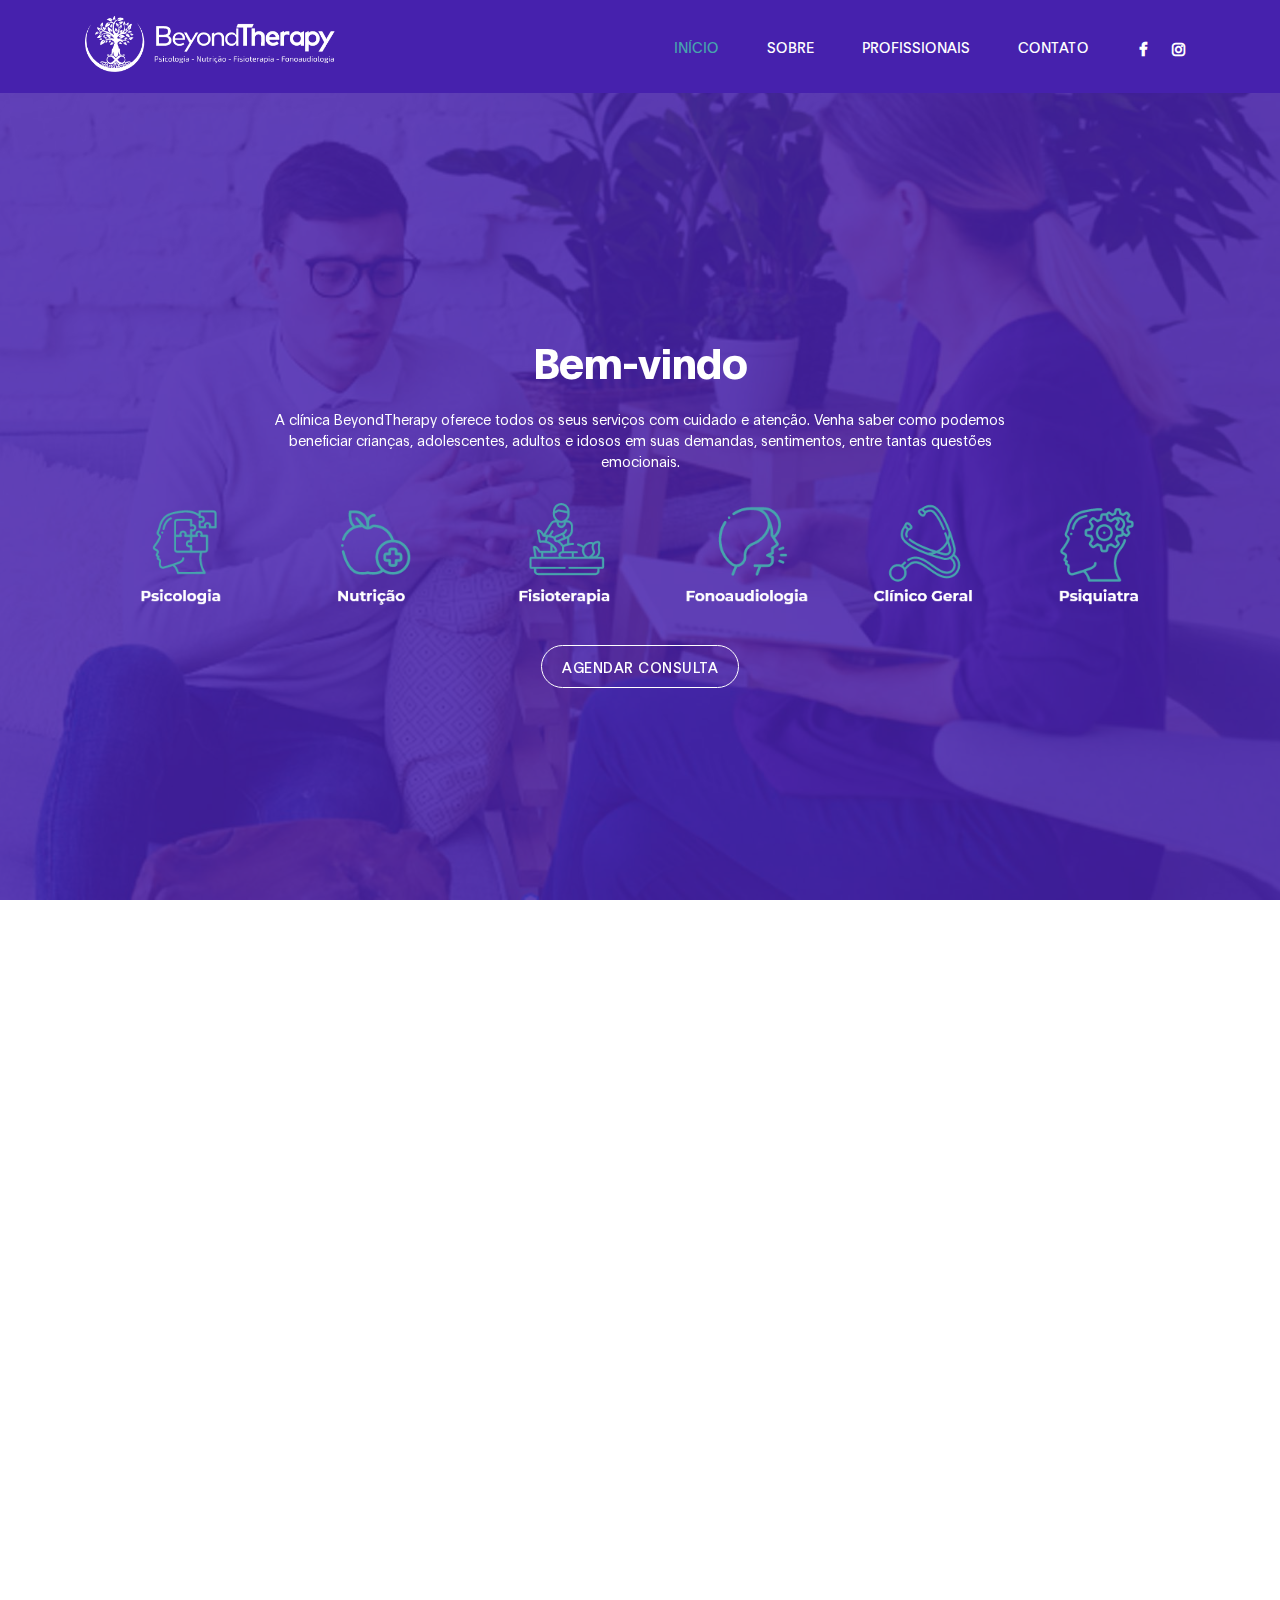
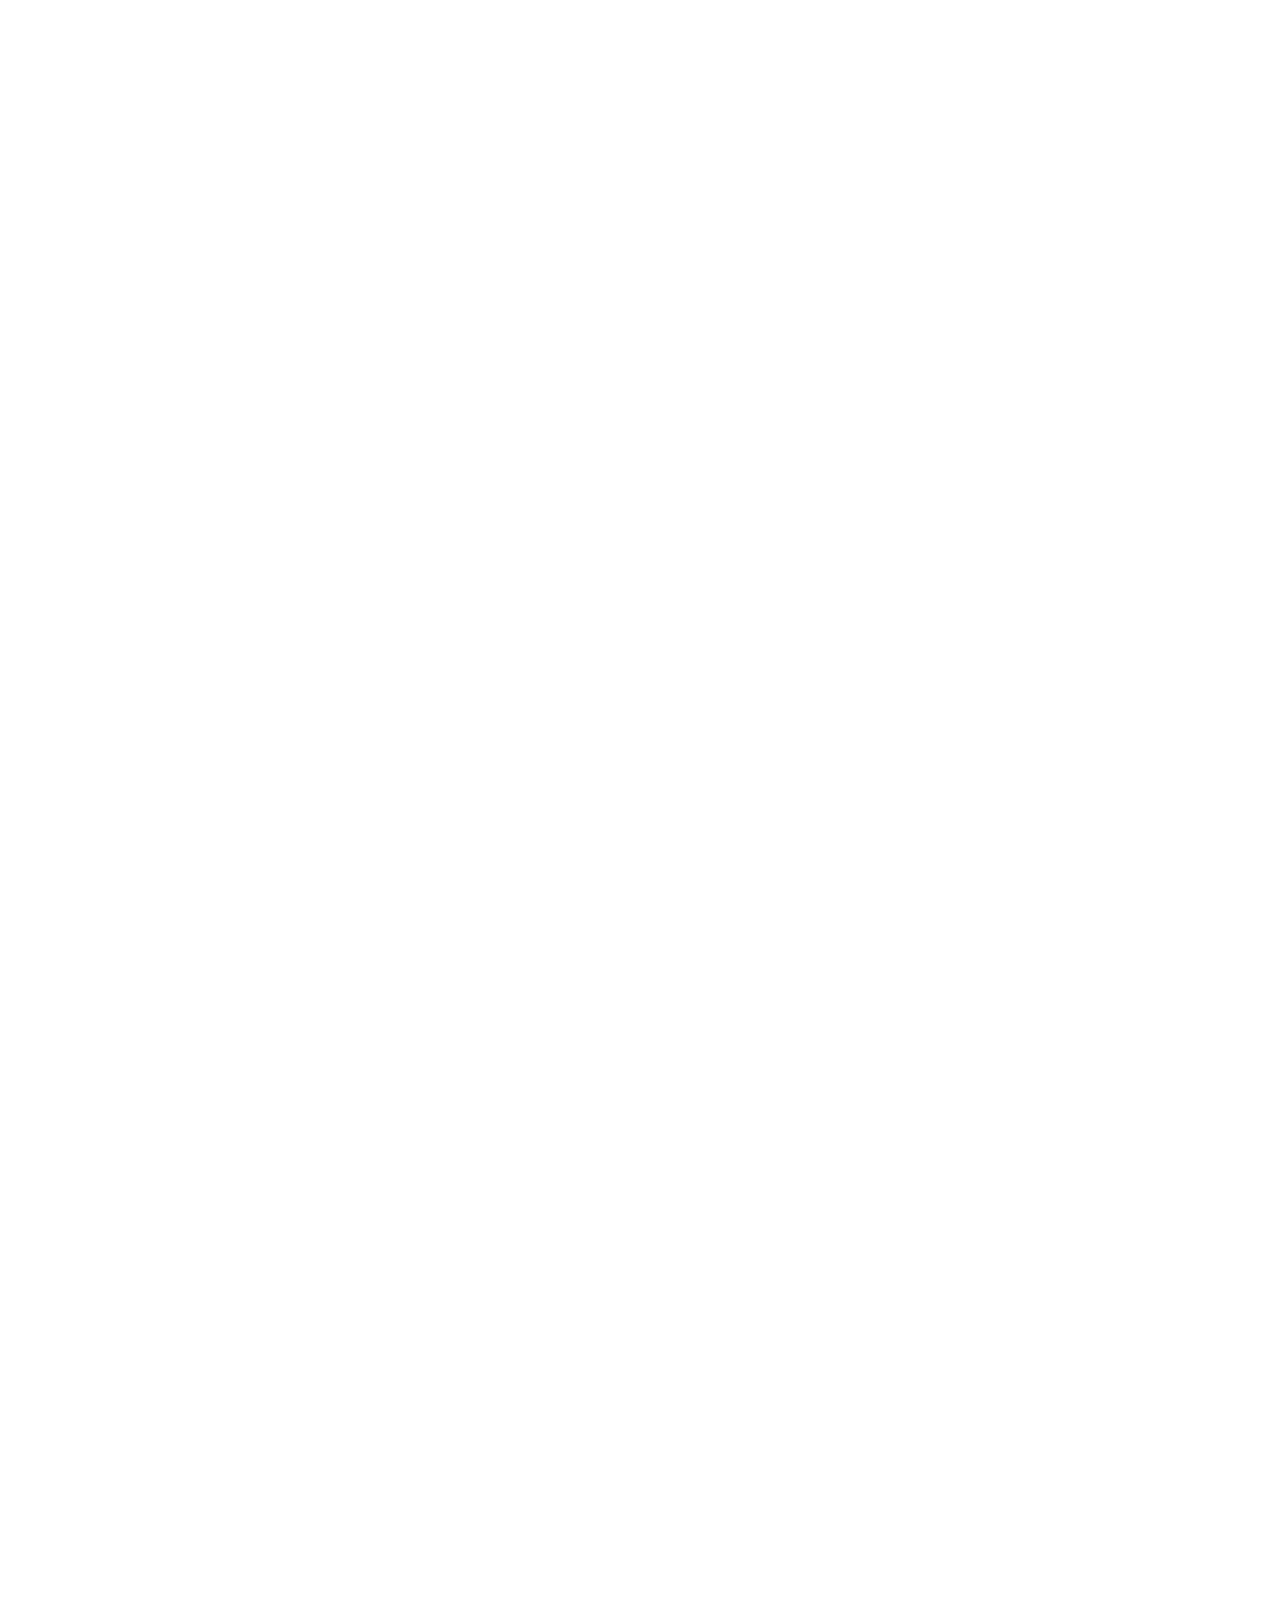
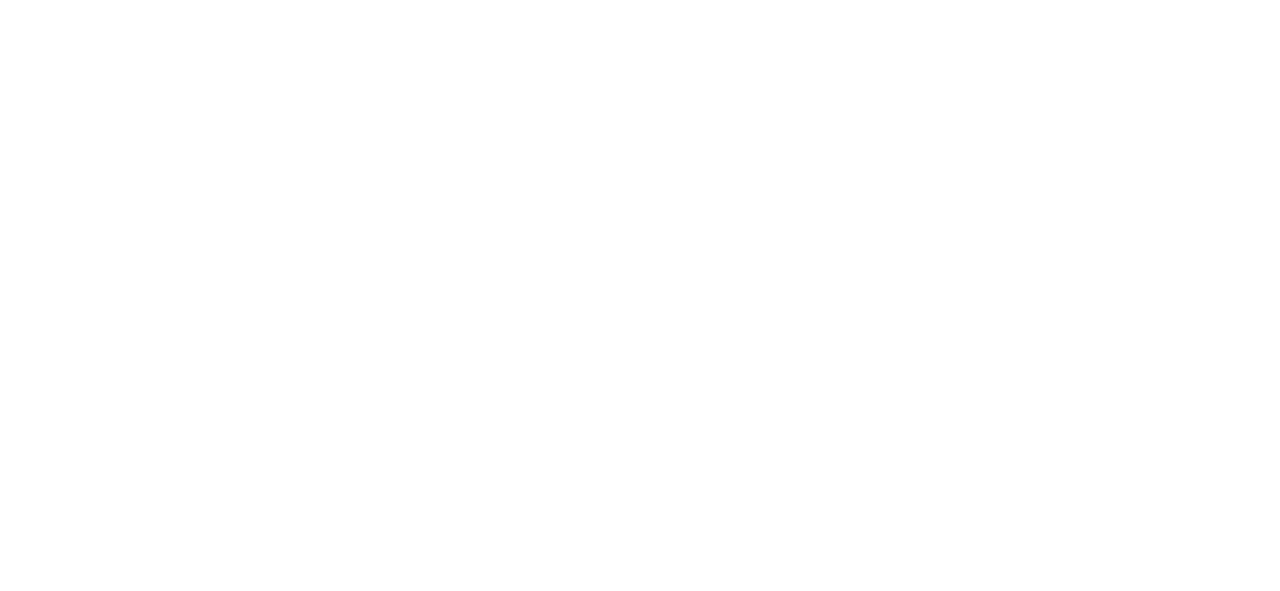
==== index.html @ 827ac5ee "Primeiro Commit" ====
<!DOCTYPE html>
<html lang="pt-br">
<head>
  
  <title>Beyond</title>
  
  <meta charset="UTF-8">
  <meta http-equiv="X-UA-Compatible" content="IE=Edge">
  <meta name="description" content="">
  <meta name="keywords" content="">
  <meta name="author" content="">
  <meta name="viewport" content="width=device-width, initial-scale=1, maximum-scale=1">
  
  <link rel="stylesheet" href="css/bootstrap.min.css">
  <link rel="stylesheet" href="css/font-awesome.min.css">
  <link rel="stylesheet" href="css/aos.css">
  
  
  <!-- CSS PROFISSIONAIS -->
  
  <link href="//maxcdn.bootstrapcdn.com/bootstrap/4.0.0/css/bootstrap.min.css" rel="stylesheet" id="bootstrap-css">
  <script src="//maxcdn.bootstrapcdn.com/bootstrap/4.0.0/js/bootstrap.min.js"></script>
  <script src="//cdnjs.cloudflare.com/ajax/libs/jquery/3.2.1/jquery.min.js"></script>
  
  <!-- FIM CSS PROFISSIONAIS -->
  
  
  <!-- MAIN CSS -->
  <link rel="stylesheet" href="css/tooplate-gymso-style.css">
  <link rel="stylesheet" href="./css/profissionais.css">
  
  <!-- Global site tag (gtag.js) - Google Analytics -->
  <script async src="https://www.googletagmanager.com/gtag/js?id=UA-197744071-1"></script>
  <script>
    window.dataLayer = window.dataLayer || [];
    function gtag(){dataLayer.push(arguments);}
    gtag('js', new Date());
    
    gtag('config', 'UA-197744071-1');
  </script>
  
</head>
<body data-spy="scroll" data-target="#navbarNav" data-offset="50">
  
  <!-- MENU BAR -->
  <nav class="navbar navbar-expand-lg fixed-top">
    <div class="container">
      
      <a class="navbar-brand" href="index.html">
        <img  class="logo" src="images/Logo.png" alt="">  
      </a>
      
      <button class="navbar-toggler" type="button" data-toggle="collapse" data-target="#navbarNav" aria-controls="navbarNav" aria-expanded="false"
      aria-label="Toggle navigation">
      <span class="navbar-toggler-icon"></span>
    </button>
    
    <div class="collapse navbar-collapse" id="navbarNav">
      <ul class="navbar-nav ml-lg-auto">
        <li class="nav-item">
          <a href="#home" class="nav-link smoothScroll">INÍCIO</a>
        </li>
        
        <li class="nav-item">
          <a href="#sobre" class="nav-link smoothScroll">SOBRE</a>
        </li>
        
        <li class="nav-item">
          <a href="#prof" class="nav-link smoothScroll">PROFISSIONAIS</a>
        </li>
        
        <li class="nav-item">
          <a href="#contact" class="nav-link smoothScroll">CONTATO</a>
        </li>
        
      </ul>
      
      <ul class="social-icon ml-lg-3">
        <li><a href="#" class="fa fa-facebook"></a></li>
        <li><a href="https://www.instagram.com/beyondtherapyoficial/" class="fa fa-instagram"></a></li>
      </ul>
    </div>
    
  </div>
</nav>


<!-- HERO -->
<section class="hero d-flex flex-column justify-content-center align-items-center" id="home">
  
  <div class="bg-overlay"></div>
  
  <div class="container">
    <div class="row">
      
      <div class="col-lg-8 col-md-10 mx-auto col-12">
        <div class="hero-text mt-5 text-center">
          <br>
          <h1 class="text-white mt-5" data-aos="fade-up" data-aos-delay="500">Bem-vindo</h1>
          
          <p class="p-header" data-aos="fade-up" data-aos-delay="300">
            A clínica BeyondTherapy oferece todos os seus serviços com cuidado e atenção. Venha saber como podemos beneficiar crianças, adolescentes, adultos e idosos em suas demandas, sentimentos, entre tantas questões emocionais.
          </p>
        </div>      
      </div>       
      
      <div class="col-12">
        
        <div class="mt-3 mb-4 text-center">
          <img class="grupo " src="images/grupo2.png" alt="">
        </div>
        
        <div class="text-center hero-text">
          <a href="#contact" class="btn custom-btn bordered mt-3" data-aos="fade-up" data-aos-delay="700">Agendar Consulta</a>
          <br> 
          <!-- <a href="#sobre" class="btn custom-btn mt-1" data-aos="fade-up" data-aos-delay="600"> <i class="fa fa-angle-double-down" ></i></a> -->
          
        </div>
      </div>        
      
    </div>
  </div>
</section>


<section class="feature" id="sobre">
  <div class="container">
    <div class="row">
      
      <div class="mt-lg-5 mb-lg-0 mb-2 col-lg-6 col-md-10 col-12">
        <h5 class="text-style mb-3" data-aos="fade-up"><strong>SOBRE NÓS</strong></h5>
        
        <p class="text-style" data-aos="fade-up" data-aos-delay="200">
          A <strong>BeyondTherapy</strong> nasceu com o propósito de promover saúde, bem-estar e reflexões sobre a busca dos melhores caminhos para se ter uma vida plena e saudável.
        </p>
        
        <!-- <h5 class="text-style mb-4" data-aos="fade-up"><strong>VISÃO SOCIAL</strong></h5> -->
        
        <p class="text-style" data-aos="fade-up" data-aos-delay="200">
          Acreditamos que o indivíduo possui saúde física e mental quando as áreas importantes da vida pessoal, profissional, afetiva, financeira e social estão em equilíbrio. Quando há o desequilíbrio, a pessoa entra em estado de adoecimento, sendo necessário recuperar a saúde.
        </p>
        
        <p class="text-style" data-aos="fade-up" data-aos-delay="200">
          A Clínica Beyond Therapy possui profissionais capacitados em diversas áreas, como: psicologia, nutrição, fisioterapia e fonoaudiologia, para cuidar de sua mente e de seu corpo, ajudando na melhora de sua qualidade de vida.
        </p>
        
        <p class="text-style" data-aos="fade-up" data-aos-delay="300">
          Queremos fazer parte de sua vida e promover uma experiência Beyond Therapy (Além da Terapia). Vamos nos cuidar?
        </p>
        
      </div>
      
      <div class="mt-5 col-lg-4 col-md-6 col-12 justify-content-center align-items-center">
        <div class="mt-4" data-aos="fade-up" data-aos-delay="300">
          <iframe class="video-pro"  width="530" height="315" src="https://www.youtube.com/embed/lEm_wrhKdUU" frameborder="0" allow="accelerometer; autoplay; clipboard-write; encrypted-media; gyroscope; picture-in-picture" allowfullscreen></iframe>
        </div>
      </div>
      
    </div>
    
    <div class="row ">
      <div class="mt-lg-5 mb-lg-0 mb-2 col-lg-6 col-md-10 col-12">
        <h5 class="text-style mb-3" data-aos="fade-up"><strong>VALORES</strong></h5>
        
        <p class="text-style" data-aos="fade-up" data-aos-delay="200">
          Nossos valores direcionam nossas práticas e nosso modo de viver, para tanto, são:
        </p>
        <br>
        <p class="text-style" data-aos="fade-up" data-aos-delay="200">
          Nossa clínica baseia-se na nossa prestação de serviço. Todo ser humano é importante, seja o profissional ou o paciente, por isso trataremos todos com respeito, em um clima de harmonia, à luz da ética, cuidando da dor do outro com responsabilidade e profissionalismo.
        </p>
        
      </div>
      
      <div class="mt-5 col-lg-4 col-md-6 col-12 ">
        <img  class="img-beyon" src="./images/beyon.png" alt="" data-aos="fade-up" data-aos-delay="300">
        
        <ul class="mt-3 list-visao" data-aos="fade-up" data-aos-delay="300">
          <li>Respeito</li>
          <li>Responsabilidade</li>
          <li>Harmonia</li>
          <li>Ética</li>
          <li>Cuidado</li>
          <li>Profissionalismo</li>
        </ul>
      </div>
    </div>
    <!-- <div class="text-center justify-content-center mt-1 hero-text">
      <a href="#prof" class="btn custom-btn-second mt-3" data-aos="fade-up" data-aos-delay="600"> <i class="fa fa-angle-double-down" ></i></a>
    </div> -->
    
  </div>
</section>


<!-- PROFISSIONAIS -->


<section id="team" class="pb-5"  data-aos="fade-up" data-aos-delay="300">
  <div class="container">
    <!-- <h5 class="section-title h1">OUR TEAM</h5> -->
    <div class="row">
      <!-- Team member -->
      <div class="col-xs-12 col-sm-6 col-md-4">
        <div class="image-flip" >
          <div class="mainflip flip-0">
            <div class="frontside">
              <div class="card">
                <div class="card-body text-center">
                  <p><img class=" img-fluid" src="./images/img_perfil/prof1.png" alt="card image"></p>
                  <h4 class="card-title text-truncate">Wellington Santos</h4>
                  <p class="card-text">
                    <strong >Psicólogo</strong> <br>
                    <strong>CRP - </strong>021/03965
                  </p>
                  <a href="#" class="btn btn-primary btn-sm"><i class="fa fa-plus"></i></a>
                </div>
              </div>
            </div>
            <div class="backside">
              <div class="card">
                <div class="card-body text-center mt-4">
                  <h4 class="card-title">Wellington Rodrigues Dos Santos</h4>
                  <p class="card-text">Wellington Santos é Psicólogo clínico e organizacional, atende jovens e adultos sob o enfoque da teoria Gestalt Terapia.</p>
                  <ul class="list-inline">
                    <li class="list-inline-item">
                      <a class="social-icon text-xs-center" target="_blank" href="https://www.fiverr.com/share/qb8D02">
                        <i class="fa fa-facebook"></i>
                      </a>
                    </li>
                    <li class="list-inline-item">
                      <a class="social-icon text-xs-center" target="_blank" href="https://www.fiverr.com/share/qb8D02">
                        <i class="fa fa-instagram"></i>
                      </a>
                    </li>
                    <li class="list-inline-item">
                      <a class="social-icon text-xs-center" target="_blank" href="https://www.fiverr.com/share/qb8D02">
                        <i class="fa fa-whatsapp"></i>
                      </a>
                    </li>
                  </ul>
                </div>
              </div>
            </div>
          </div>
        </div>
      </div>
      <!-- ./Team member -->
      <!-- Team member -->
      <div class="col-xs-12 col-sm-6 col-md-4">
        <div class="image-flip" ontouchstart="this.classList.toggle('hover');">
          <div class="mainflip">
            <div class="frontside">
              <div class="card">
                <div class="card-body text-center">
                  <p><img class=" img-fluid" src="./images/img_perfil/prof2.png" alt="card image"></p>
                  <h4 class="card-title text-truncate">Danyele Faustino</h4>
                  <p class="card-text">
                    <strong >Psicóloga</strong> <br>
                    <strong>CRP - </strong>
                    021/03364
                  </p>
                  <a href="#" class="btn btn-primary btn-sm"><i class="fa fa-plus"></i></a>
                </div>
              </div>
            </div>
            <div class="backside">
              <div class="card">
                <div class="card-body text-center mt-4">
                  <h4 class="card-title">Danyele Faustino</h4>
                  <p class="card-text">Danyele Faustino é Psicóloga clínica, escolar e educacional. Atende crianças, adolescentes e adultos sob o enfoque da teoria Cognitivo - Comportamental (TCC).</p>
                  <ul class="list-inline">
                    <li class="list-inline-item">
                      <a class="social-icon text-xs-center" target="_blank" href="https://www.fiverr.com/share/qb8D02">
                        <i class="fa fa-facebook"></i>
                      </a>
                    </li>
                    <li class="list-inline-item">
                      <a class="social-icon text-xs-center" target="_blank" href="https://www.fiverr.com/share/qb8D02">
                        <i class="fa fa-instagram"></i>
                      </a>
                    </li>
                    <li class="list-inline-item">
                      <a class="social-icon text-xs-center" target="_blank" href="https://www.fiverr.com/share/qb8D02">
                        <i class="fa fa-whatsapp"></i>
                      </a>
                    </li>
                  </ul>
                </div>
              </div>
            </div>
          </div>
        </div>
      </div>
      <!-- ./Team member -->
      <!-- Team member -->
      <div class="col-xs-12 col-sm-6 col-md-4">
        <div class="image-flip" ontouchstart="this.classList.toggle('hover');">
          <div class="mainflip">
            <div class="frontside">
              <div class="card">
                <div class="card-body text-center">
                  <p><img class=" img-fluid" src="./images/img_perfil/prof5.png" alt="card image"></p>
                  <h4 class="card-title text-truncate">Maurício Santos</h4>
                  <p class="card-text">
                    <strong >Médico Clínico Geral</strong> <br>
                    <strong>CRM - </strong>
                    5979
                  </p>
                  <a href="#" class="btn btn-primary btn-sm"><i class="fa fa-plus"></i></a>
                </div>
              </div>
            </div>
            <div class="backside">
              <div class="card">
                <div class="card-body text-center mt-4">
                  <h4 class="card-title">Maurício Santos</h4>
                  <p class="card-text">Maurício Couto é médico, atende todos os públicos. É especialista em medicina da família e home care.</p>
                  <ul class="list-inline">
                    <li class="list-inline-item">
                      <a class="social-icon text-xs-center" target="_blank" href="https://www.fiverr.com/share/qb8D02">
                        <i class="fa fa-facebook"></i>
                      </a>
                    </li>
                    <li class="list-inline-item">
                      <a class="social-icon text-xs-center" target="_blank" href="https://www.fiverr.com/share/qb8D02">
                        <i class="fa fa-instagram"></i>
                      </a>
                    </li>
                    <li class="list-inline-item">
                      <a class="social-icon text-xs-center" target="_blank" href="https://www.fiverr.com/share/qb8D02">
                        <i class="fa fa-whatsapp"></i>
                      </a>
                    </li>
                  </ul>
                </div>
              </div>
            </div>
          </div>
        </div>
      </div>
      <!-- ./Team member -->
      <!-- Team member -->
      <div class="col-xs-12 col-sm-6 col-md-4">
        <div class="image-flip" ontouchstart="this.classList.toggle('hover');">
          <div class="mainflip">
            <div class="frontside">
              <div class="card">
                <div class="card-body text-center">
                  <p><img class=" img-fluid" src="./images/img_perfil/prof4.png" alt="card image"></p>
                  <h4 class="card-title">Lívia Santo</h4>
                  <p class="card-text">
                    <strong >Psicóloga</strong> <br>
                    <strong>CRP - </strong> 
                    021/04136 
                  </p>
                  <a href="#" class="btn btn-primary btn-sm"><i class="fa fa-plus"></i></a>
                </div>
              </div>
            </div>
            <div class="backside">
              <div class="card">
                <div class="card-body text-center mt-4">
                  <h4 class="card-title">Lívia Santo</h4>
                  <p class="card-text">Lívia Santos é Psicóloga clínica, atende adolescentes, adultos e idosos sob o enfoque da teoria Cognitivo - Comportamental (TCC).</p>
                  <ul class="list-inline">
                    <li class="list-inline-item">
                      <a class="social-icon text-xs-center" target="_blank" href="https://www.fiverr.com/share/qb8D02">
                        <i class="fa fa-facebook"></i>
                      </a>
                    </li>
                    <li class="list-inline-item">
                      <a class="social-icon text-xs-center" target="_blank" href="https://www.fiverr.com/share/qb8D02">
                        <i class="fa fa-instagram"></i>
                      </a>
                    </li>
                    <li class="list-inline-item">
                      <a class="social-icon text-xs-center" target="_blank" href="https://www.fiverr.com/share/qb8D02">
                        <i class="fa fa-whatsapp"></i>
                      </a>
                    </li>
                  </ul>
                </div>
              </div>
            </div>
          </div>
        </div>
      </div>
      <!-- ./Team member -->
      <!-- Team member -->
      <div class="col-xs-12 col-sm-6 col-md-4">
        <div class="image-flip" ontouchstart="this.classList.toggle('hover');">
          <div class="mainflip">
            <div class="frontside">
              <div class="card">
                <div class="card-body text-center">
                  <p><img class=" img-fluid" src="./images/img_perfil/prof662.png" alt="card image"></p>
                  <h4 class="card-title text-truncate">Veraluce Neres</h4>
                  <p class="card-text">
                    <strong >Psicóloga</strong> <br>
                    <strong>CRP - </strong>
                    021/03907
                  </p>
                  <a href="#" class="btn btn-primary btn-sm"><i class="fa fa-plus"></i></a>
                </div>
              </div>
            </div>
            <div class="backside">
              <div class="card">
                <div class="card-body text-center mt-4">
                  <h4 class="card-title">Veraluce Neres</h4>
                  <p class="card-text">Veraluce Neres é Psicóloga clínica, atende adolescentes, adultos e idosos sob o enfoque da teoria Gestalt Terapia.</p>
                  <ul class="list-inline">
                    <li class="list-inline-item">
                      <a class="social-icon text-xs-center" target="_blank" href="https://www.fiverr.com/share/qb8D02">
                        <i class="fa fa-facebook"></i>
                      </a>
                    </li>
                    <li class="list-inline-item">
                      <a class="social-icon text-xs-center" target="_blank" href="https://www.fiverr.com/share/qb8D02">
                        <i class="fa fa-instagram"></i>
                      </a>
                    </li>
                    <li class="list-inline-item">
                      <a class="social-icon text-xs-center" target="_blank" href="https://www.fiverr.com/share/qb8D02">
                        <i class="fa fa-whatsapp"></i>
                      </a>
                    </li>
                  </ul>
                </div>
              </div>
            </div>
          </div>
        </div>
      </div>
      <!-- ./Team member -->
      <!-- Team member -->
      <div class="col-xs-12 col-sm-6 col-md-4">
        <div class="image-flip" ontouchstart="this.classList.toggle('hover');">
          <div class="mainflip">
            <div class="frontside">
              <div class="card">
                <div class="card-body text-center">
                  <p><img class=" img-fluid" src="./images/img_perfil/prof7.png" alt="card image"></p>
                  <h4 class="card-title text-truncate">Patrícia De Oliveira</h4>
                  <p class="card-text">
                    <strong >Psicóloga</strong> <br>
                    <strong>CRP - </strong>
                    021/04004
                  </p>
                  <a href="#" class="btn btn-primary btn-sm"><i class="fa fa-plus"></i></a>
                </div>
              </div>
            </div>
            <div class="backside">
              <div class="card">
                <div class="card-body text-center mt-4">
                  <h4 class="card-title">Patrícia de Oliveira</h4>
                  <p class="card-text">Patrícia de Oliveira é Psicóloga clínica, atende adolescentes e adultos sob o enfoque da teoria Cognitivo Comportamental (TCC).</p>
                  <ul class="list-inline">
                    <li class="list-inline-item">
                      <a class="social-icon text-xs-center" target="_blank" href="https://www.fiverr.com/share/qb8D02">
                        <i class="fa fa-facebook"></i>
                      </a>
                    </li>
                    <li class="list-inline-item">
                      <a class="social-icon text-xs-center" target="_blank" href="https://www.fiverr.com/share/qb8D02">
                        <i class="fa fa-instagram"></i>
                      </a>
                    </li>
                    <li class="list-inline-item">
                      <a class="social-icon text-xs-center" target="_blank" href="https://www.fiverr.com/share/qb8D02">
                        <i class="fa fa-whatsapp"></i>
                      </a>
                    </li>
                  </ul>
                </div>
              </div>
            </div>
          </div>
        </div>
      </div>
      <!-- ./Team member -->
      
    </div>
  </div>
</section>



<!-- FIM PROFISSIONAIS -->


<!-- CONTACT -->
<section class="contact section" id="contact">
  <div class="container">
    <div class="row">
      
      <div class=" mb-5">
        <form action="" method="post" class="contact-form webform" data-aos="fade-up" data-aos-delay="400" role="form">
          <div class="form-row">
            
            <div class="col-12 mb-5">
              <h3 class="text-center">Contato</h3>
            </div>
            <div class="ml-auto col-sm-6 ">
              <h6 class="text-center">
                <a  class="link-whatsapp" target="_blank" href="https://wa.me/5586981410405">
                  (86) 9 8141-0405
                  <i class="fa fa-whatsapp mr-1"></i>
                </a>
                
              </h6>
              
            </div>
            
            <div class="ml-auto col-sm-6 mb-4">
              <h6 class="">
                <a class="link-whatsapp" href="mailto:beyondtherapy20@gmail.com">
                  beyondtherapy20@gmail.com
                  <i class="fa fa-envelope-o mr-1"></i>
                </a>    
                
              </h6>
            </div>
            
            <div class="form-group col-sm-6">
              <label for="inputNome">Primeiro Nome</label>
              <input type="text" class="form-control" placeholder="Digite seu primeiro nome">
            </div>
            
            <div class="form-group col-sm-6">
              <label for="inputNome">Segundo Nome</label>
              <input type="text" class="form-control" placeholder="Digite seu segundo nome">
            </div>
            
            <div class="form-group col-sm-6">
              <label for="inputNome">E-mail</label>
              <input type="text" class="form-control" placeholder="Digite seu Email">
            </div>
            
            <div class="form-group col-sm-6">
              <label for="inputNome">Telefone</label>
              <input type="text" class="form-control" placeholder="Digite seu Telefone">
            </div>
            
            <label for="inputNome">Mensagem</label>
            <textarea class="form-control" rows="5" name="cf-message" placeholder="Digite sua mensagem"></textarea>
            
            
            <button type="submit" class="form-control" id="submit-button" name="submit">Enviar</button>
            
          </div>
        </form>
      </div>    
      
      <div class="mx-auto  mt-lg-0 mt-md-0 col-12">
        
        <div class="google-map" data-aos="fade-up" data-aos-delay="200">
          <iframe src="https://www.google.com/maps/embed?pb=!1m18!1m12!1m3!1d3330.6984661052106!2d-42.80347831787158!3d-5.078309367215363!2m3!1f0!2f0!3f0!3m2!1i1024!2i768!4f13.1!3m3!1m2!1s0x78e39e95a7a6973%3A0xb9f3205e282468ea!2sShopping%20Rio%20Poty!5e0!3m2!1spt-BR!2sus!4v1618176507933!5m2!1spt-BR!2sus" width="600" height="450" style="border:0;" allowfullscreen="" loading="lazy"></iframe>   
          <p class="location-text" data-aos="" data-aos-delay=""><i class="fa fa-map-marker mr-1 mt-3"></i> Rua  Mato Grosso, 760, Sala 603, Porenquanto, Shopping Rio Poty, Teresina/PI</p>
        </div>
      </div>
      
    </div>
  </div>
</section>

<!-- Modal -->
<div class="modal fade" id="membershipForm" tabindex="-1" role="dialog" aria-labelledby="membershipFormLabel" aria-hidden="true">
  <div class="modal-dialog" role="document">
    
    <div class="modal-content">
      <div class="modal-header">
        
        <h2 class="modal-title" id="membershipFormLabel">Membership Form</h2>
        
        <button type="button" class="close" data-dismiss="modal" aria-label="Close">
          <span aria-hidden="true">&times;</span>
        </button>
      </div>
      
      <div class="modal-body">
        <form class="membership-form webform" role="form">
          <input type="text" class="form-control" name="cf-name" placeholder="John Doe">
          
          <input type="email" class="form-control" name="cf-email" placeholder="Johndoe@gmail.com">
          
          <input type="tel" class="form-control" name="cf-phone" placeholder="123-456-7890" pattern="[0-9]{3}-[0-9]{3}-[0-9]{4}" required>
          
          <textarea class="form-control" rows="3" name="cf-message" placeholder="Additional Message"></textarea>
          
          <button type="submit" class="form-control" id="submit-button" name="submit">Enviar</button>
          
          <div class="custom-control custom-checkbox">
            <input type="checkbox" class="custom-control-input" id="signup-agree">
            <label class="custom-control-label text-small text-muted" for="signup-agree">I agree to the <a href="#">Terms &amp;Conditions</a>
            </label>
          </div>
        </form>
      </div>
      
      <div class="modal-footer"></div>
      
    </div>
  </div>
</div>

<!-- SCRIPTS -->
<script src="js/jquery.min.js"></script>
<script src="js/bootstrap.min.js"></script>
<script src="js/aos.js"></script>
<script src="js/smoothscroll.js"></script>
<script src="js/custom.js"></script>

</body>
</html>
---- css/tooplate-gymso-style.css ----
@font-face {
      font-family: 'Plain';
      src: url('../fonts/Plain-Regular.woff2') format('woff2'),
      url('../fonts/Plain-Regular.woff') format('woff');
      font-weight: normal;
      font-style: normal;
  }

  @font-face {
      font-family: 'Plain';
      src: url('../fonts/Plain-Light.woff2') format('woff2'),
          url('../fonts/Plain-Light.woff') format('woff');
      font-weight: 300;
      font-style: normal;
  }

  @font-face {
      font-family: 'Plain';
      src: url('../fonts/Plain-Bold.woff2') format('woff2'),
          url('../fonts/Plain-Bold.woff') format('woff');
      font-weight: bold;
      font-style: normal;
  }

  :root {
    --primary-color:        #47A4AD;
    --white-color:          #ffffff;
    --dark-color:           #4621AD;
    --about-bg-color:       #f9f9f9;

    --gray-color:           #909090;
    --link-color:           #404040;
    --p-color:              #666262;

    --base-font-family:     'Plain', sans-serif;
    --font-weight-bold:     bold;
    --font-weight-normal:   normal;
    --font-weight-light:    300;
    --font-weight-thin:     100;

    --h1-font-size:         42px;
    --h2-font-size:         36px;
    --h3-font-size:         28px;
    --h4-font-size:         24px;
    --h5-font-size:         22px;
    --h6-font-size:         22px;
    --p-font-size:          15px;
    --base-font-size:       16px;
    --menu-font-size:       14px;

    --border-radius-large:  100%;
    --border-radius-small:  2px;
  }


  body {
    background: var(--white-color);
    font-family: var(--base-font-family);
  }


  /*---------------------------------------
     TYPOGRAPHY              
  -----------------------------------------*/

  h1,h2,h3,h4,h5,h6 {
    font-weight: var(--font-weight-thin);
    line-height: normal;
  }

  h1 {
    font-size: var(--h1-font-size);
    font-weight: var(--font-weight-bold);
    letter-spacing: -1px;
    margin: 20px 0;
  }

  h2 {
    font-size: var(--h2-font-size);
    font-weight: var(--font-weight-bold);
    letter-spacing: -2px;
  }

  h3 {
    font-size: var(--h3-font-size);
    font-weight: var(--font-weight-bold);
    letter-spacing: -1px;
    margin: 0;
    color: var(--dark-color);
  }

  h4 {
    font-size: var(--h4-font-size);
  }

  h5 {
    font-size: var(--h5-font-size);
  }

  h6 {
    color: var(--gray-color);
    font-size: var(--h6-font-size);
    line-height: inherit;
    margin: 0;
  }

  p {
    color: var(--p-color);
    font-size: var(--p-font-size);
    font-weight: var(--font-weight-light);
    line-height: 1.5em;
  }

  .text-style {
    color: var(--dark-color);
  }
  .p-header {
    color: #fff;
    font-size: 14px;
  }

  b, 
  strong {
    font-weight: var(--font-weight-bold);
    letter-spacing: 0;
    color: var(--dark-color);
  }

  .section {
    /* padding: 2rem 0; */
  }

  
  /* LOGO*/
  .logo {
    width: 250px;
  }

  .grupo {
    width: 1000px;
  

  }
  /* Font aweosome */
  .fa-angle-double-down {
    font-size: 40px;
  }


  /* BUTTON */

  .btn-beyon {
    background: #6042B6;
    color: #fff; 
    border: none;
    border-radius: 15px;
    padding: 5px 25px;
    outline: none;
    cursor: pointer;
  }

  button {
    outline: none;
  }

  .btn-beyon:hover {
    background: #6c4bc8;
  }

  .custom-btn {
    background: transparent;
    border-radius: var(--border-radius-small);
    padding: 14px 24px;
    color: var(--white-color);
    font-size: var(--menu-font-size);
    font-weight: var(--font-weight-normal);
    text-transform: uppercase;
    letter-spacing: 0.5px;
    white-space: nowrap;
    transition: all 0.3s ease;
  }

  .custom-btn-second {
    color: #6041B6;
    text-align: center;
  } 

  .custom-btn:hover {
    color: var(--primary-color);
  }

  .custom-btn:focus {
    box-shadow: none;
  }

  .custom-btn.bordered:hover,
  .custom-btn.bordered:focus,

  .custom-btn.bg-color:hover,
  .custom-btn.bg-color:focus {
    background: var(--white-color);
    border-color: transparent;
    color: var(--primary-color);
  }

  .bordered {
    border: 1px solid var(--white-color);
    color: var(--white-color);
    border-radius: 30px;
    padding: 10px 20px;
  }

  .bg-color {
    background: var(--primary-color);
    color: var(--white-color);
  }



  /*---------------------------------------
     GENERAL               
  -----------------------------------------*/

  * {
    -webkit-box-sizing: border-box;
    -moz-box-sizing: border-box;
    box-sizing: border-box;
  }

  *::before,
  *::after {
    -webkit-box-sizing: border-box;
    -moz-box-sizing: border-box;
    box-sizing: border-box;
  }

  a {
    color: var(--link-color);
    font-weight: normal;
    text-decoration: none;
    transition: all 0.3s ease;
  }


  a:hover, 
  a:active, 
  a:focus {
    color: var(--primary-color);
    outline: none;
    text-decoration: none;
  }


  /* BG OVERLAY */

  .bg-overlay {
    background: var(--dark-color);
    position: absolute;
    top: 0;
    right: 0;
    bottom: 0;
    left: 0;
    width: 100%;
    height: 100%;
    opacity: 0.85;
  }


  /*---------------------------------------
     MODAL              
  -----------------------------------------*/

  .modal-content {
    padding: 2rem 3rem;
  }

  .modal-header,
  .modal-body,
  .modal-footer {
    border: 0;
    padding: 0;
  }

  .membership-form a {
    color: var(--primary-color);
  }


  /*---------------------------------------
    FEATURE          
  -----------------------------------------*/

  .feature {
    background: var(--white-color);
    padding: 2rem 0;
  }


  /*---------------------------------------
     MENU             
  -----------------------------------------*/

  .navbar {
    background: var(--dark-color);
    padding: 1rem;
  }

  .navbar-expand-lg .navbar-nav .nav-link {
    padding-right: 1.5rem;
    padding-left: 1.5rem;
  }

  .navbar-brand {
    color: var(--white-color);
    font-size: var(--h3-font-size);
    font-weight: var(--font-weight-bold);
    line-height: normal;
    padding-top: 0;
  }

  .nav-item .nav-link {
    display: block;
    color: var(--white-color);
    font-size: var(--menu-font-size);
    font-weight: var(--font-weight-normal);
    text-transform: uppercase;
    padding: 2px 6px;
  }

  .nav-item .nav-link.active,
  .nav-item .nav-link:hover {
  color: var(--primary-color);
  }

  .nav-item input {
    border-radius: 10px;
    border: none;
    outline: none;
    padding-bottom: 5px;
  }

  .navbar .social-icon li a {
    color: var(--white-color);
  }

  .navbar-toggler {
    border: 0;
    padding: 0;
    cursor: pointer;
    margin: 0 10px 0 0;
    width: 30px;
    height: 35px;
    outline: none;
  }

  .navbar-toggler:focus {
    outline: none;
  }

  .navbar-toggler[aria-expanded="true"] .navbar-toggler-icon {
    background: transparent;
  }

  .navbar-toggler[aria-expanded="true"] .navbar-toggler-icon::before,
  .navbar-toggler[aria-expanded="true"] .navbar-toggler-icon::after {
    transition: top 300ms 50ms ease, -webkit-transform 300ms 350ms ease;
    transition: top 300ms 50ms ease, transform 300ms 350ms ease;
    transition: top 300ms 50ms ease, transform 300ms 350ms ease, -webkit-transform 300ms 350ms ease;
    top: 0;
  }

  .navbar-toggler[aria-expanded="true"] .navbar-toggler-icon::before {
    transform: rotate(45deg);
  }

  .navbar-toggler[aria-expanded="true"] .navbar-toggler-icon::after {
    transform: rotate(-45deg);
  }

  .navbar-toggler .navbar-toggler-icon {
    background: var(--primary-color);
    transition: background 10ms 300ms ease;
    display: block;
    width: 30px;
    height: 2px;
    position: relative;
  }

  .navbar-toggler .navbar-toggler-icon::before,
  .navbar-toggler .navbar-toggler-icon::after {
    transition: top 300ms 350ms ease, -webkit-transform 300ms 50ms ease;
    transition: top 300ms 350ms ease, transform 300ms 50ms ease;
    transition: top 300ms 350ms ease, transform 300ms 50ms ease, -webkit-transform 300ms 50ms ease;
    position: absolute;
    right: 0;
    left: 0;
    background: var(--primary-color);
    width: 30px;
    height: 2px;
    content: '';
  }

  .navbar-toggler .navbar-toggler-icon::before {
    top: -8px;
  }

  .navbar-toggler .navbar-toggler-icon::after {
    top: 8px;
  }

  /*---------------------------------------
     HERO              
  -----------------------------------------*/

  .hero {
    background-image: url('../images/hero4-bg.jpg');
    background-size: cover;
    background-position: top;
    background-repeat: no-repeat;
    vertical-align: middle;
    min-height: 100vh;
    position: relative;
  }


  /*---------------------------------------
     CLASS               
  -----------------------------------------*/

  .class-info {
    background: var(--white-color);
    box-shadow: 6px 0 38px rgba(20,20,20,0.10);
    border-radius: 0 0 2px 2px;
    padding: 1rem 2rem;
    position: relative;
  }

  .class-info h3 {
    font-size: 20px;
  }

  .class-info img {
    border-radius: 2px 2px 0 0;
  }
  
  .img-desk {
    width: 510px;
    
  }
  .img-beyon {
    width: 300px;
  }

  .class-info strong {
    color: var(--gray-color);
  }

  .class-price {
    background: var(--primary-color);
    border-radius: var(--border-radius-large);
    color: var(--white-color);
    font-weight: var(--font-weight-bold);
    display: block;
    position: absolute;
    top: 2rem;
    right: 2rem;
    width: 3.5rem;
    height: 3.5rem;
    line-height: 3.5rem;
    text-align: center;
  }


  /*---------------------------------------
     SCHEDULE             
  -----------------------------------------*/

  .schedule {
    background: var(--dark-color);
  }

  .schedule-table {
    display: table;
    border: 0;
    text-align: center;
  }

  .schedule-table strong,
  .schedule-table span {
    display: block;
    text-align: center;
  }

  .schedule-table strong {
    color: var(--white-color);
  }

  .schedule-table span {
    color: var(--gray-color);
  }

  .schedule-table span,
  .schedule-table small {
    font-size: var(--menu-font-size);
    text-transform: uppercase;
  }

  .schedule-table small {
    position: relative;
    top: 10px;
  }

  .table .thead-light th,
  .schedule-table tr td:first-child {
    background: var(--primary-color);
    border: 1px solid #212122;
    color: var(--white-color);
  }

  .schedule-table .thead-light th {
    border-bottom: 0;
    text-transform: uppercase;
  }

  .table-bordered td, 
  .table-bordered th {
    border: 1px solid #212122;
  }

  .table-bordered td {
    padding-bottom: 22px;
  }

  .table td, .table th {
    padding: 1rem;
  }


  /*---------------------------------------
      ABOUT & TEAM            
  -----------------------------------------*/

  .about {
    background: var(--about-bg-color);
  }

  .about-working-hours {
    border-left: 2px solid;
    padding-left: 3.5rem;
  }

  .about-working-hours strong {
    color: var(--white-color);
    opacity: 0.85;
  }

  .team-thumb {
    position: relative;
  }

  .team-info {
    background: var(--white-color);
    border-radius: 0 0 2px 2px;
    box-shadow: 6px 0 38px rgba(20,20,20,0.10);
    padding: 20px;
    position: relative;
  }

  .team-info span {
    font-weight: var(--font-weight-light);
    opacity: 0.85;
  }

  .team-info .social-icon {
    position: absolute;
    top: 10px;
    right: 20px;
  }

  .team-info .social-icon li {
    display: block;
  }

  .list-visao {
    color:var(--primary-color);
    border: none;
  }


  /*---------------------------------------
     CONTACT              
  -----------------------------------------*/

  form {
    width: 70%; 
    margin: 0 auto;
  }

  form i {
    color: #6042B6;
  }
  .webform input{
    height: calc(2.25rem + 20px);
  }

  form button#submit-button {
    margin: 0 auto;
    margin-top: 20px;
  }

  form h6 {
    color: #6042B6;
    text-align: start;
    font-weight: bold;
  }

  .form-control {
    border-radius: var(--border-radius-small);
    border: 1px solid #6D52BC;
    margin: 0.3rem 0;
  }

  input::placeholder {
    text-align: center;
  }

  .form-group label {
    color: #6D52BC;
  }  
  .form-control:focus {
    box-shadow: none;
    border-color: var(--dark-color);
  }

  textarea {
    text-align: center;
  }

  button#submit-button {
    background: #6042B6;
    border-color: transparent;
    color: var(--white-color);
    border-radius: 20px;
    cursor: pointer;
    transition: all 0.3s ease;
    width: 200px;
  }

  button#submit-button:hover {
    background: var(--primary-color);
  }

  .contact h2 + p {
    max-width: 90%;
  }

  .google-map {
    border-top: 1px solid #efebeb;
    /* margin-top: 2.5rem;
    padding-top: 2.5rem; */
  }

  .google-map iframe {
    width: 100%;
  }

  .location-text {
    text-align: center;
    color: var(--dark-color);
    font-weight: bold;
    margin-top: 15px;
  }


  /*---------------------------------------
     FOOTER              
  -----------------------------------------*/

  .site-footer {
    border-top: 1px solid #efebeb;
    padding: 3rem 0;
  }

  .site-footer a {
    color: var(--p-color);
    font-weight: var(--font-weight-light);
  }

  .site-footer p {
    font-size: var(--base-font-size);
  }

  .contact .fa,
  .site-footer .fa {
    color: #6042B6;
  }


  /*---------------------------------------
     SOCIAL ICON              
  -----------------------------------------*/

  .social-icon {
    position: relative;
    padding: 0;
    margin: 5px 0 0 0;
  }

  .social-icon li {
    display: inline-block;
    list-style: none;
  }

  .social-icon li a {
    text-decoration: none;
    display: inline-block;
    color: var(--p-color);
    font-size: var(--p-font-size);
    font-weight: var(--font-weight-bold);
    margin: 5px 10px;
    text-align: center;
  }

  .social-icon li a:hover {
    color: var(--primary-color);
  }

  .link-whatsapp {
    color: #4621AD !important; 
  }

  .link-whatsapp:hover{
    color: #47A4AD !important; 
  }




  /*---------------------------------------
     RESPONSIVE STYLES              
  -----------------------------------------*/

  @media screen and (max-width: 992px) {

    .section {
      padding: 5rem 0;
    }

    .nav-item .nav-link {
      padding: 6px;
    }

    .navbar .social-icon {
      margin-top: 22px;
    }

    .navbar-collapse,
    .site-footer {
      text-align: center;
    }

    .schedule-table {
      display: block;
    }

    .modal-content {
      padding: 2rem;
    }

    .grupo {
      display: none;
    }
  }

  @media screen and (max-width: 767px) {

    h1 {
      font-size: 38px;
    }

    .about-working-hours {
      border-left: 0;
      padding: 22px 0 0 0;
    }

    .contact h2 span {
      display: block;
    }
  }

  @media screen and (max-width: 563px) {
    .video-pro {
      width: 430px;
      
    }
  }

  @media screen and (max-width: 440px) {
    .video-pro {
      width: 340px;
      
    }
  }
---- css/profissionais.css ----
@import url('https://maxcdn.bootstrapcdn.com/font-awesome/4.7.0/css/font-awesome.min.css');
/* FontAwesome for working BootSnippet :> */


#team {
  background: rgba(236, 236, 236, 0.4) !important;
} 


/* body{
  background-color: rgba(236, 236, 236, 0.4) !important;
} */

.btn-primary:hover,
.btn-primary:focus {
  background-color: #108d6f;
  border-color: #108d6f;
  box-shadow: none;
  outline: none;
}
.btn-primary {
  color: #fff;
  background-color: #007b5e;
  border-color: #007b5e;
}
section {
  padding: 60px 0;
}
section .section-title {
  text-align: center;
  color: #007b5e;
  margin-bottom: 50px;
  text-transform: uppercase;
}
#team .card {
  border: none;
  background: #ffffff;
}
.image-flip:hover .backside,
.image-flip.hover .backside {
  -webkit-transform: rotateY(0deg);
  -moz-transform: rotateY(0deg);
  -o-transform: rotateY(0deg);
  -ms-transform: rotateY(0deg);
  transform: rotateY(0deg);
  border-radius: .25rem;
}
.image-flip:hover .frontside,
.image-flip.hover .frontside {
  -webkit-transform: rotateY(180deg);
  -moz-transform: rotateY(180deg);
  -o-transform: rotateY(180deg);
  transform: rotateY(180deg);
}
.mainflip {
  -webkit-transition: 1s;
  -webkit-transform-style: preserve-3d;
  -ms-transition: 1s;
  -moz-transition: 1s;
  -moz-transform: perspective(1000px);
  -moz-transform-style: preserve-3d;
  -ms-transform-style: preserve-3d;
  transition: 1s;
  transform-style: preserve-3d;
  position: relative;
}
.frontside {
  position: relative;
  -webkit-transform: rotateY(0deg);
  -ms-transform: rotateY(0deg);
  z-index: 2;
  margin-bottom: 30px;
}
.backside {
  position: absolute;
  top: 0;
  left: 0;
  background: white;
  -webkit-transform: rotateY(-180deg);
  -moz-transform: rotateY(-180deg);
  -o-transform: rotateY(-180deg);
  -ms-transform: rotateY(-180deg);
  transform: rotateY(-180deg);
  -webkit-box-shadow: 5px 7px 9px -4px #9e9e9e;
  -moz-box-shadow: 5px 7px 9px -4px #9e9e9e;
  box-shadow: 5px 7px 9px -4px #9e9e9e;
}
.frontside,
.backside {
  -webkit-backface-visibility: hidden;
  -moz-backface-visibility: hidden;
  -ms-backface-visibility: hidden;
  backface-visibility: hidden;
  -webkit-transition: 1s;
  -webkit-transform-style: preserve-3d;
  -moz-transition: 1s;
  -moz-transform-style: preserve-3d;
  -o-transition: 1s;
  -o-transform-style: preserve-3d;
  -ms-transition: 1s;
  -ms-transform-style: preserve-3d;
  transition: 1s;
  transform-style: preserve-3d;
}
.frontside .card,
.backside .card {
  min-height: 312px;
}
.backside .card a {
  font-size: 18px;
  color: #007b5e !important;
}
.frontside .card .card-title,
.backside .card .card-title {
  color: #007b5e !important;
}
.frontside .card .card-body img {
  width: 120px;
  height: 120px;
  border-radius: 50%;
}
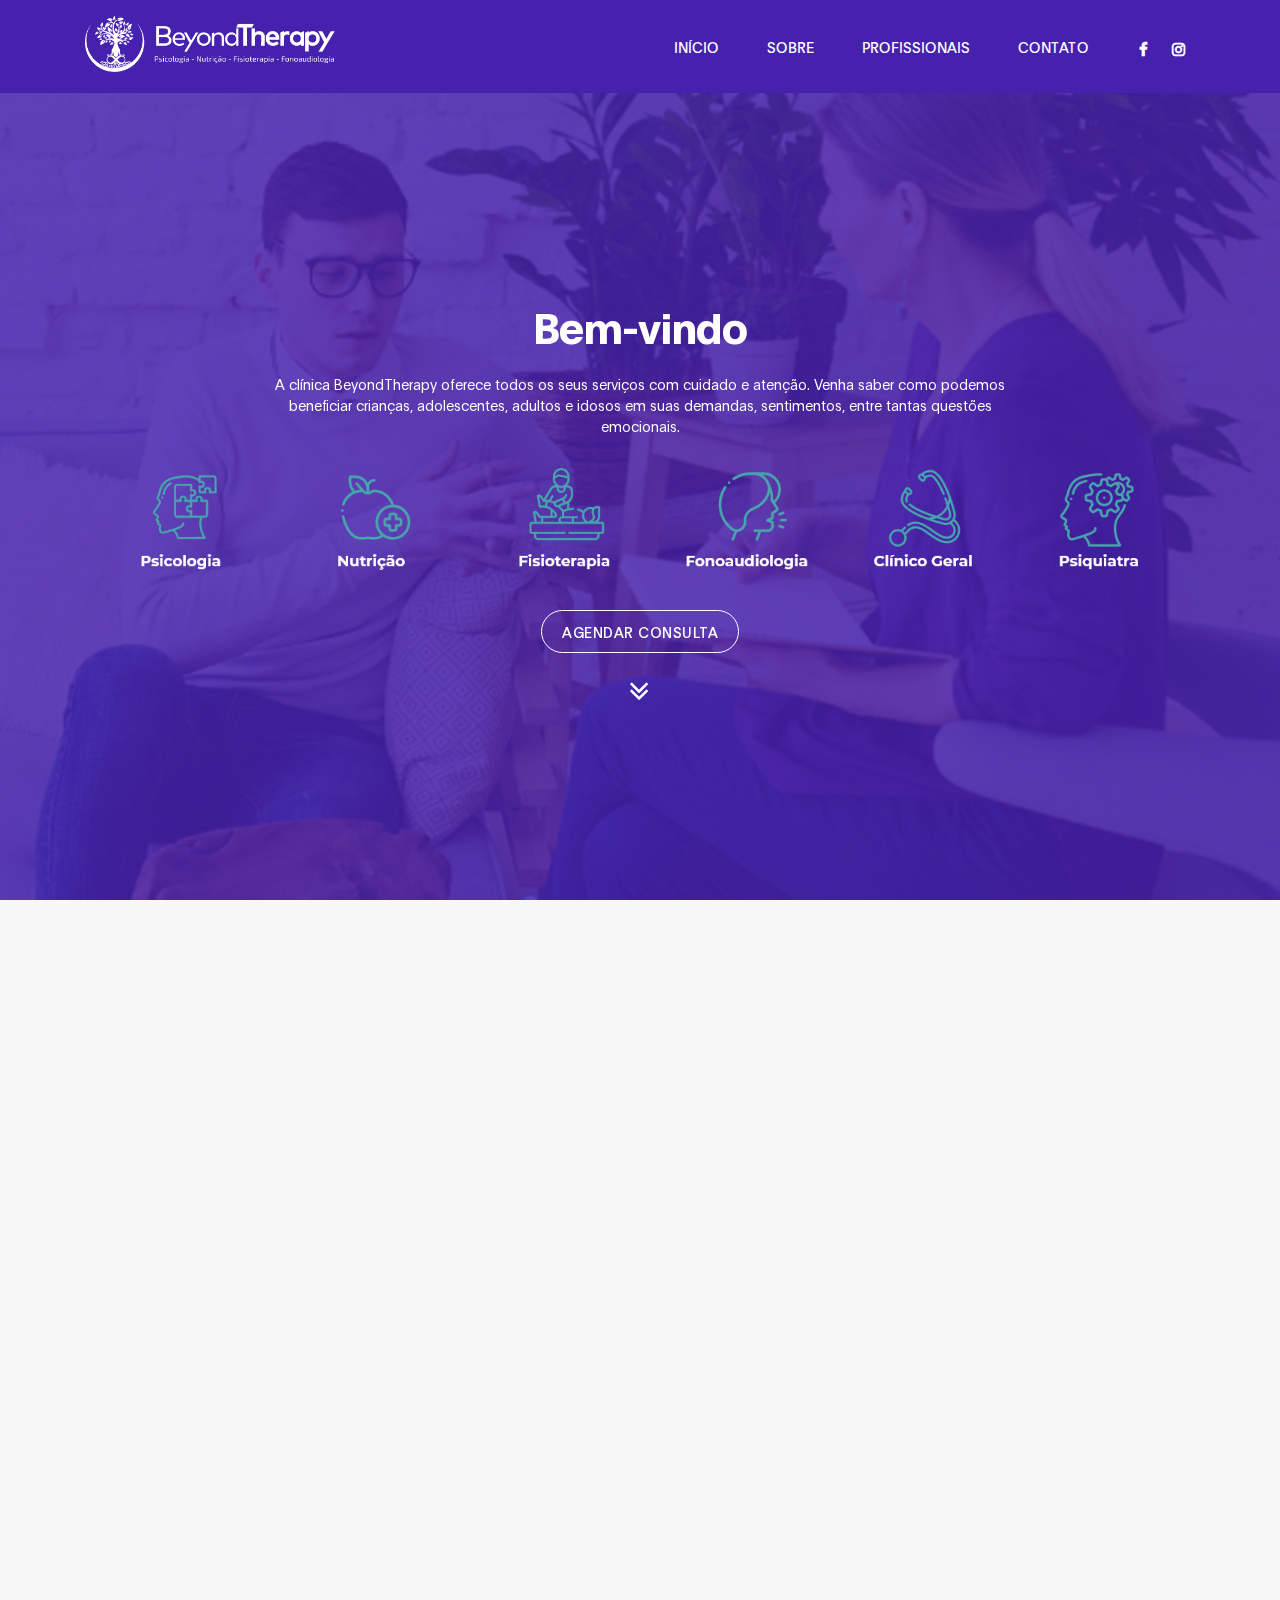
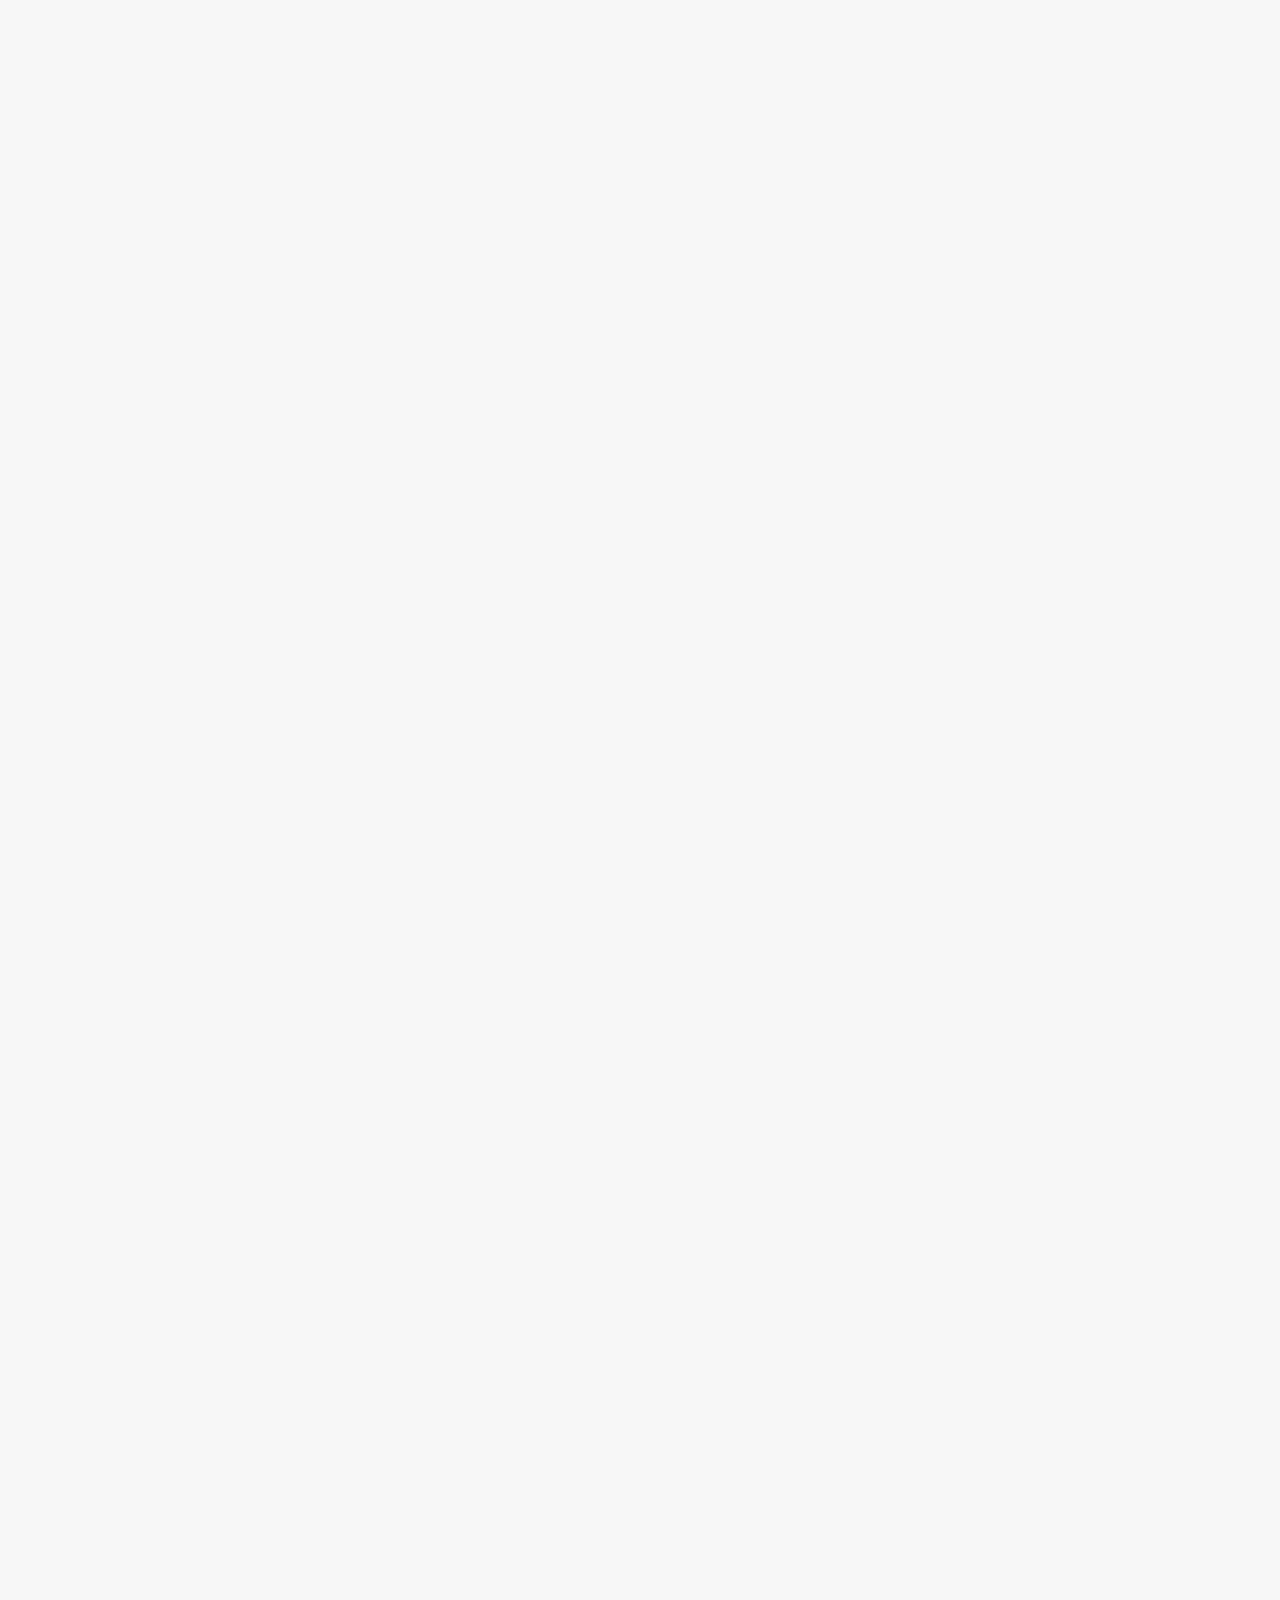
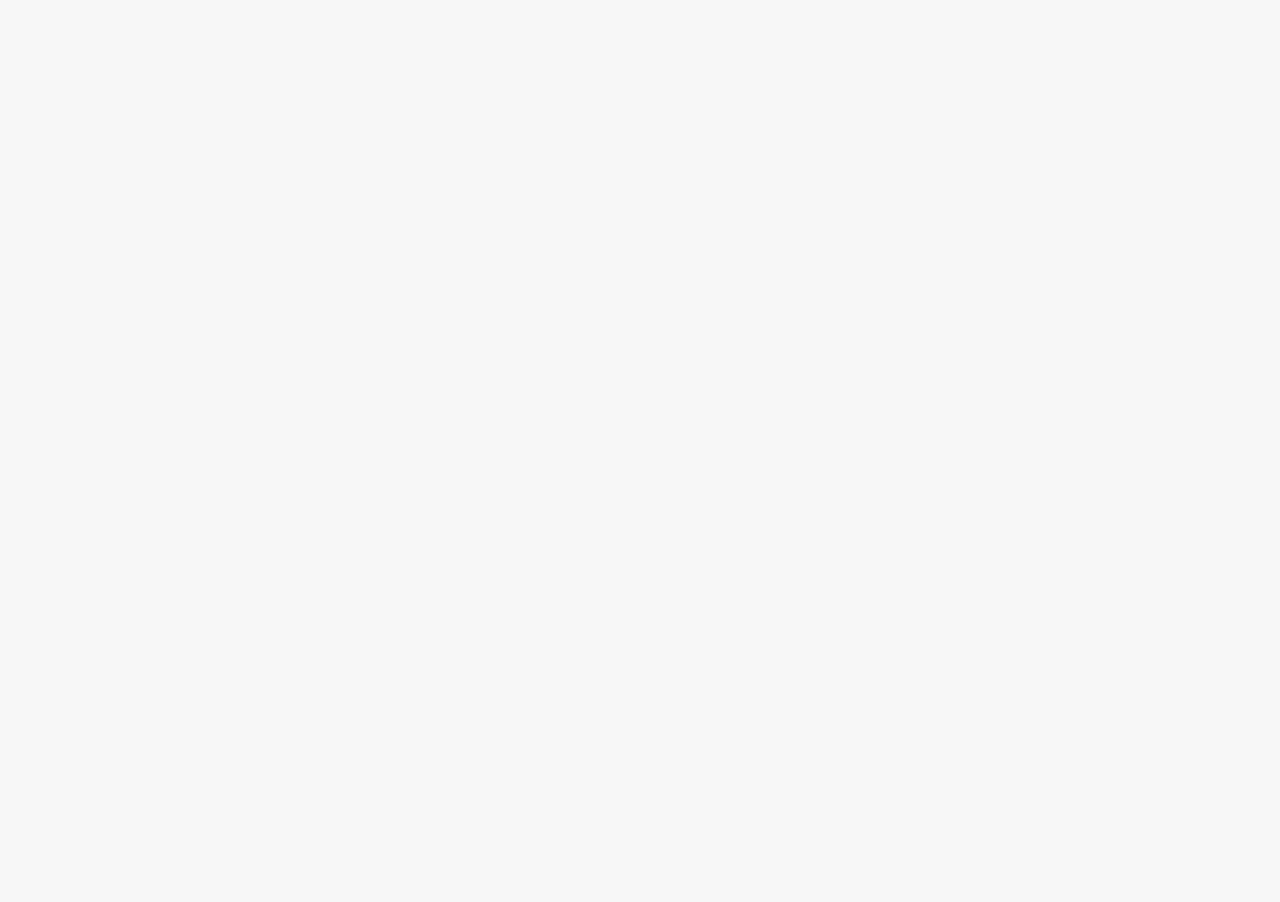
==== commit c3b95e43: "implementaçao das cores e cards" ====
--- a/index.html
+++ b/index.html
@@ -15,19 +15,20 @@
   <link rel="stylesheet" href="css/font-awesome.min.css">
   <link rel="stylesheet" href="css/aos.css">
   
-  
   <!-- CSS PROFISSIONAIS -->
   
   <link href="//maxcdn.bootstrapcdn.com/bootstrap/4.0.0/css/bootstrap.min.css" rel="stylesheet" id="bootstrap-css">
   <script src="//maxcdn.bootstrapcdn.com/bootstrap/4.0.0/js/bootstrap.min.js"></script>
   <script src="//cdnjs.cloudflare.com/ajax/libs/jquery/3.2.1/jquery.min.js"></script>
   
+  <link rel="stylesheet" href="css/tooplate-gymso-style.css">
+  <link rel="stylesheet" href="./css/profissionais_index.css">
+  
+  
   <!-- FIM CSS PROFISSIONAIS -->
   
   
   <!-- MAIN CSS -->
-  <link rel="stylesheet" href="css/tooplate-gymso-style.css">
-  <link rel="stylesheet" href="./css/profissionais.css">
   
   <!-- Global site tag (gtag.js) - Google Analytics -->
   <script async src="https://www.googletagmanager.com/gtag/js?id=UA-197744071-1"></script>
@@ -66,7 +67,7 @@
         </li>
         
         <li class="nav-item">
-          <a href="#prof" class="nav-link smoothScroll">PROFISSIONAIS</a>
+          <a href="./profissionais.html" class="nav-link smoothScroll">PROFISSIONAIS</a>
         </li>
         
         <li class="nav-item">
@@ -113,7 +114,7 @@
         <div class="text-center hero-text">
           <a href="#contact" class="btn custom-btn bordered mt-3" data-aos="fade-up" data-aos-delay="700">Agendar Consulta</a>
           <br> 
-          <!-- <a href="#sobre" class="btn custom-btn mt-1" data-aos="fade-up" data-aos-delay="600"> <i class="fa fa-angle-double-down" ></i></a> -->
+          <a href="#sobre" id="btn_arrow_head" class="btn custom-btn mt-2" data-aos="fade-up" data-aos-delay="600"> <i class="fa fa-angle-double-down" ></i></a>
           
         </div>
       </div>        
@@ -185,9 +186,9 @@
         </ul>
       </div>
     </div>
-    <!-- <div class="text-center justify-content-center mt-1 hero-text">
-      <a href="#prof" class="btn custom-btn-second mt-3" data-aos="fade-up" data-aos-delay="600"> <i class="fa fa-angle-double-down" ></i></a>
-    </div> -->
+    <div class="text-center justify-content-center mt-3 hero-text">
+      <a href="#team" id="btn_arrow_head" class="btn custom-btn-second mt-3" data-aos="fade-up" data-aos-delay="200"> <i class="fa fa-angle-double-down" ></i></a>
+    </div>
     
   </div>
 </section>
@@ -196,9 +197,9 @@
 <!-- PROFISSIONAIS -->
 
 
-<section id="team" class="pb-5"  data-aos="fade-up" data-aos-delay="300">
-  <div class="container">
-    <!-- <h5 class="section-title h1">OUR TEAM</h5> -->
+<section id="team" class="pb-3 mb-0" data-aos="fade-up" data-aos-delay="300">
+  <div class="container" >
+    <h5 class="section-title h3">Alguns De Nosso profissionais</h5>
     <div class="row">
       <!-- Team member -->
       <div class="col-xs-12 col-sm-6 col-md-4">
@@ -484,11 +485,16 @@
       
     </div>
   </div>
+  <div class="text-center my-5">
+    <a class="btn_veja_mais" href="./profissionais.html">Veja Mais</a>
+  </div>
 </section>
-
-
+<div class="text-center justify-content-center hero-text">
+  <a href="#contact" id="btn_arrow_head" class="btn custom-btn-second mt-3" data-aos="fade-up" data-aos-delay="200"> <i class="fa fa-angle-double-down" ></i></a>
+</div>
 
 <!-- FIM PROFISSIONAIS -->
+
 
 
 <!-- CONTACT -->
--- a/css/profissionais_index.css
+++ b/css/profissionais_index.css
@@ -0,0 +1,147 @@
+@import url('https://maxcdn.bootstrapcdn.com/font-awesome/4.7.0/css/font-awesome.min.css');
+/* FontAwesome for working BootSnippet :> */
+
+html, body, #sobre{
+  background-color: #f7f7f7;
+}
+
+#btn_arrow_head i{
+  font-size: 32px;
+}
+
+
+#team {
+  background: #f7f7f7;
+} 
+
+
+/* body{
+  background-color: rgba(236, 236, 236, 0.4) !important;
+} */
+
+.btn-primary:hover,
+.btn-primary:focus {
+  background-color: #108d6f;
+  border-color: #108d6f;
+  box-shadow: none;
+  outline: none;
+}
+.btn-primary {
+  color: #fff;
+  /* background-color: #007b5e; */
+  background-color:  #4621AD !important;;
+  border-color: #007b5e;
+}
+section {
+  padding: 60px 0;
+}
+section .section-title {
+  text-align: center;
+  /* color: #007b5e; */
+  color: #4621AD;
+  margin-bottom: 50px;
+  text-transform: uppercase;
+}
+#team .card {
+  border: none;
+  background: #ffffff;
+}
+.image-flip:hover .backside,
+.image-flip.hover .backside {
+  -webkit-transform: rotateY(0deg);
+  -moz-transform: rotateY(0deg);
+  -o-transform: rotateY(0deg);
+  -ms-transform: rotateY(0deg);
+  transform: rotateY(0deg);
+  border-radius: .25rem;
+}
+.image-flip:hover .frontside,
+.image-flip.hover .frontside {
+  -webkit-transform: rotateY(180deg);
+  -moz-transform: rotateY(180deg);
+  -o-transform: rotateY(180deg);
+  transform: rotateY(180deg);
+}
+.mainflip {
+  -webkit-transition: 1s;
+  -webkit-transform-style: preserve-3d;
+  -ms-transition: 1s;
+  -moz-transition: 1s;
+  -moz-transform: perspective(1000px);
+  -moz-transform-style: preserve-3d;
+  -ms-transform-style: preserve-3d;
+  transition: 1s;
+  transform-style: preserve-3d;
+  position: relative;
+}
+.frontside {
+  position: relative;
+  -webkit-transform: rotateY(0deg);
+  -ms-transform: rotateY(0deg);
+  z-index: 2;
+  margin-bottom: 30px;
+}
+.backside {
+  position: absolute;
+  top: 0;
+  left: 0;
+  background: white;
+  -webkit-transform: rotateY(-180deg);
+  -moz-transform: rotateY(-180deg);
+  -o-transform: rotateY(-180deg);
+  -ms-transform: rotateY(-180deg);
+  transform: rotateY(-180deg);
+  -webkit-box-shadow: 5px 7px 9px -4px #9e9e9e;
+  -moz-box-shadow: 5px 7px 9px -4px #9e9e9e;
+  box-shadow: 5px 7px 9px -4px #9e9e9e;
+}
+.frontside,
+.backside {
+  -webkit-backface-visibility: hidden;
+  -moz-backface-visibility: hidden;
+  -ms-backface-visibility: hidden;
+  backface-visibility: hidden;
+  -webkit-transition: 1s;
+  -webkit-transform-style: preserve-3d;
+  -moz-transition: 1s;
+  -moz-transform-style: preserve-3d;
+  -o-transition: 1s;
+  -o-transform-style: preserve-3d;
+  -ms-transition: 1s;
+  -ms-transform-style: preserve-3d;
+  transition: 1s;
+  transform-style: preserve-3d;
+}
+.frontside .card,
+.backside .card {
+  min-height: 312px;
+}
+.backside .card a {
+  font-size: 18px;
+  color: #4621AD !important;
+  /* color: #007b5e !important; */
+}
+.frontside .card .card-title,
+.backside .card .card-title {
+  color: #4621AD !important;
+  /* color: #007b5e !important; */
+}
+.frontside .card .card-body img {
+  width: 120px;
+  height: 120px;
+  border-radius: 50%;
+}
+
+
+/* Customizações */
+
+.btn_veja_mais{
+  border: 1px solid #4621AD;
+  border-radius: 25px;
+  padding: 10px 25px;
+  color: #4621AD;
+}
+
+.btn_veja_mais:hover{
+  border-color: #47A4AD;
+}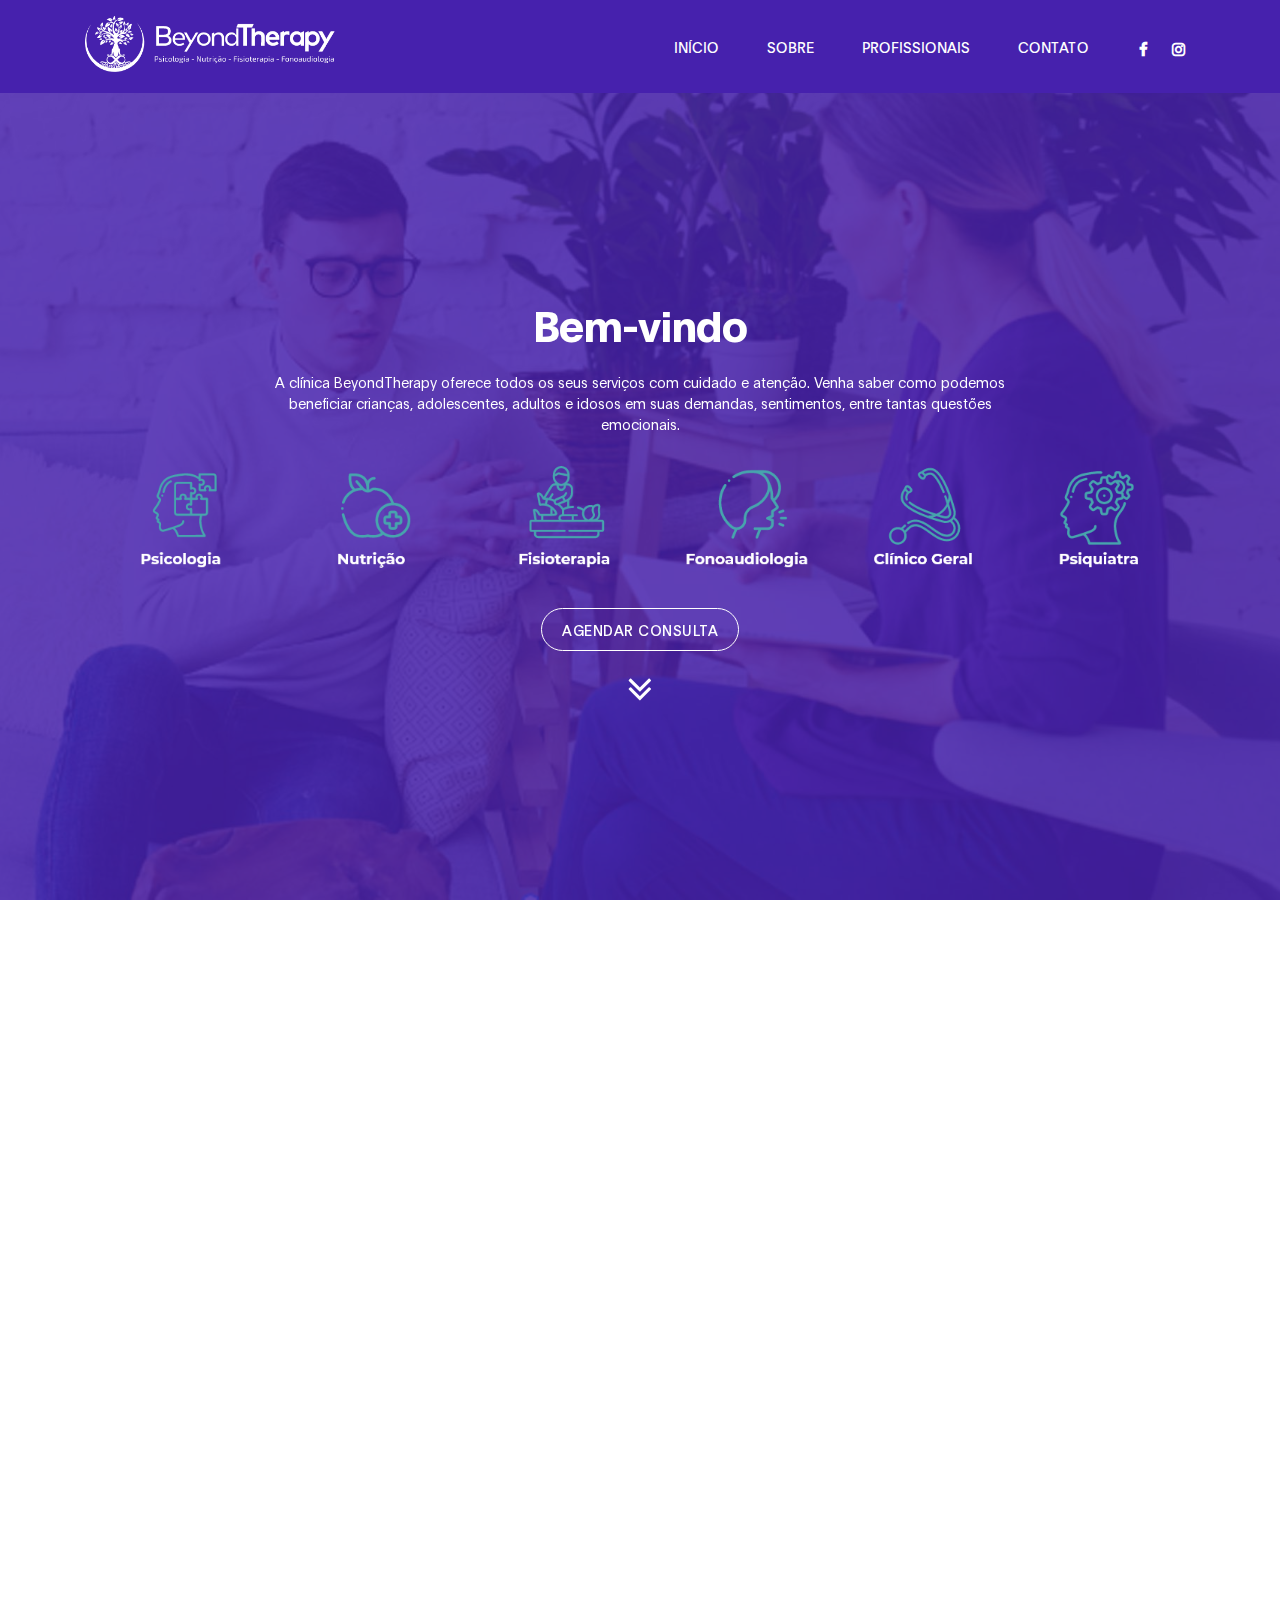
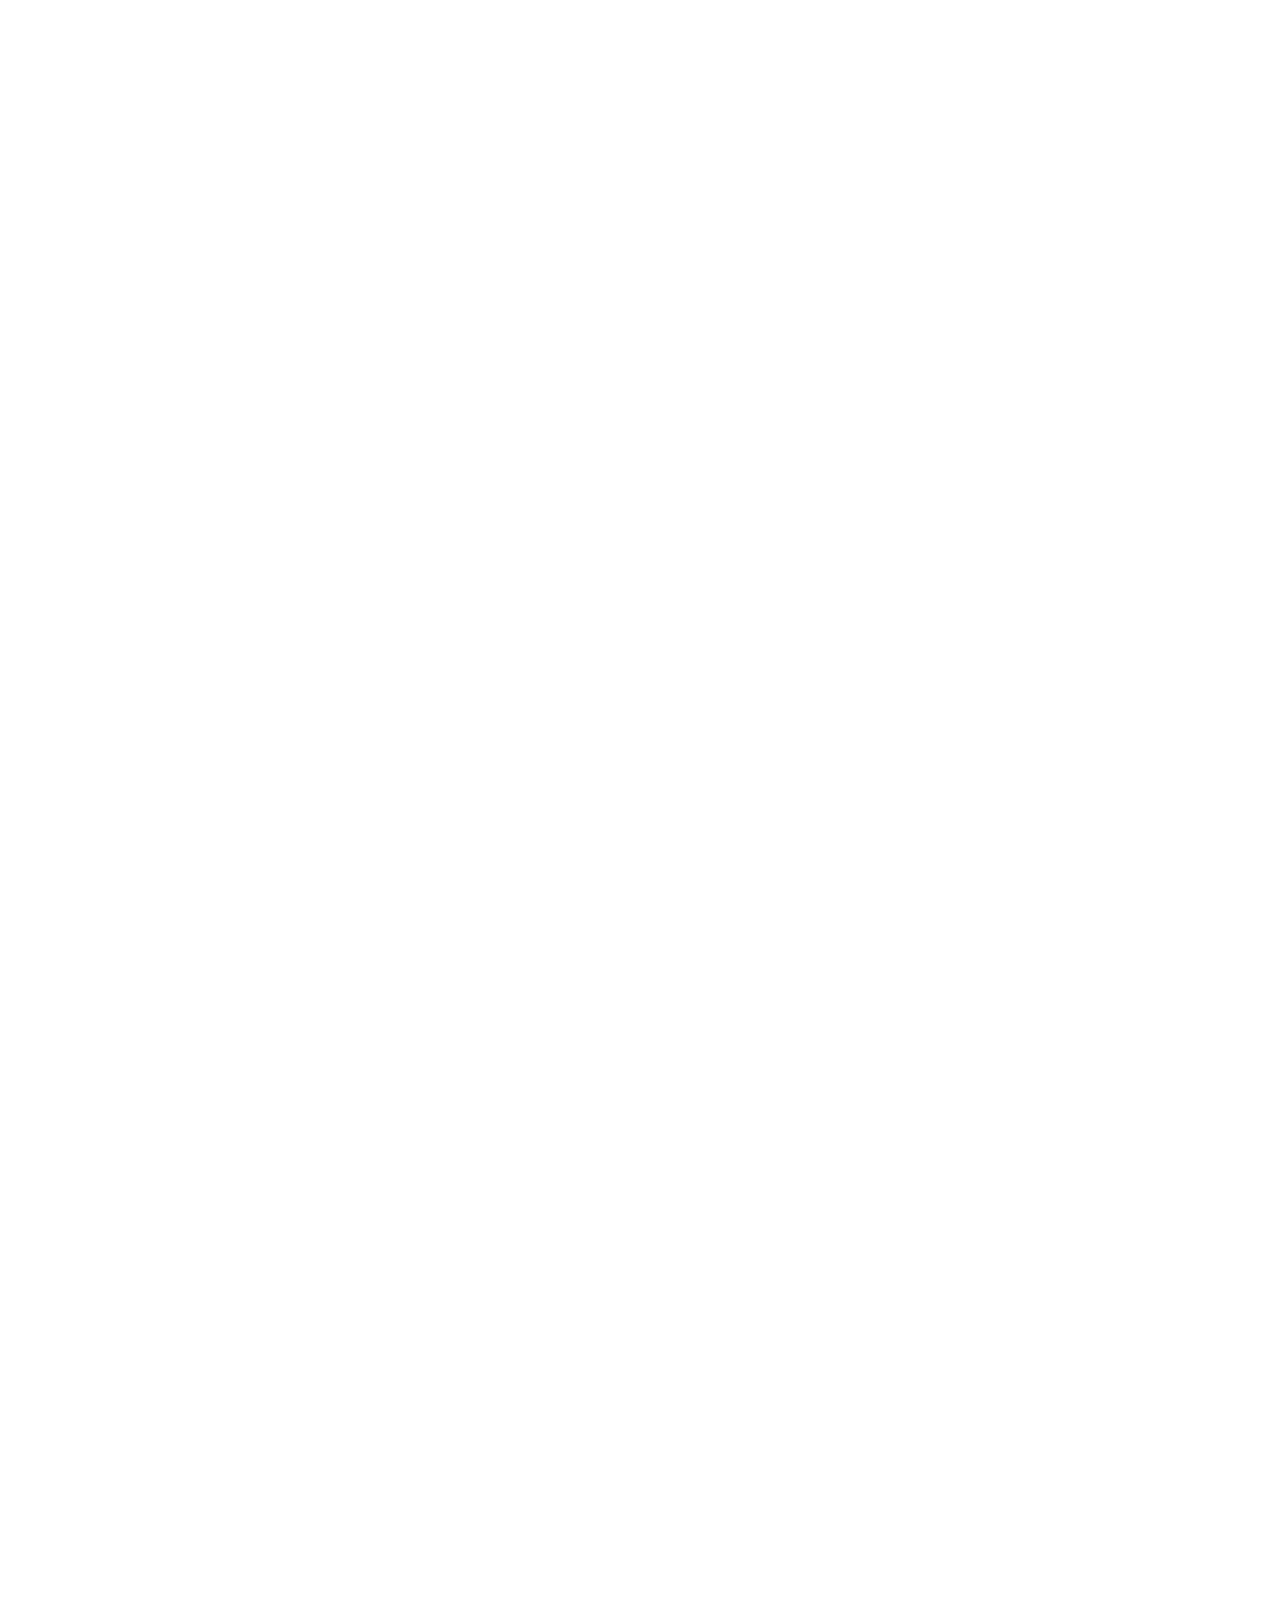
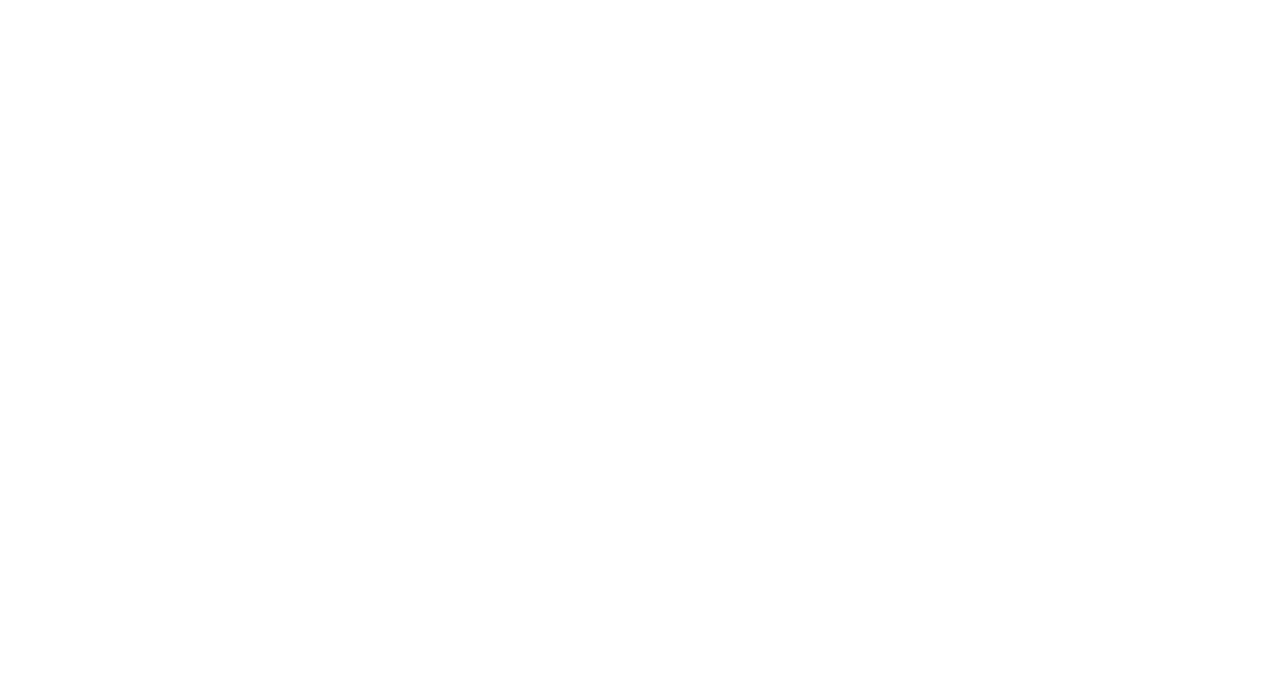
==== commit 41e013af: "8 primeiros cards profissionais finalizados" ====
--- a/index.html
+++ b/index.html
@@ -1,3 +1,4 @@
+
 <!DOCTYPE html>
 <html lang="pt-br">
 <head>
@@ -15,20 +16,8 @@
   <link rel="stylesheet" href="css/font-awesome.min.css">
   <link rel="stylesheet" href="css/aos.css">
   
-  <!-- CSS PROFISSIONAIS -->
-  
-  <link href="//maxcdn.bootstrapcdn.com/bootstrap/4.0.0/css/bootstrap.min.css" rel="stylesheet" id="bootstrap-css">
-  <script src="//maxcdn.bootstrapcdn.com/bootstrap/4.0.0/js/bootstrap.min.js"></script>
-  <script src="//cdnjs.cloudflare.com/ajax/libs/jquery/3.2.1/jquery.min.js"></script>
-  
+  <!-- MAIN CSS -->
   <link rel="stylesheet" href="css/tooplate-gymso-style.css">
-  <link rel="stylesheet" href="./css/profissionais_index.css">
-  
-  
-  <!-- FIM CSS PROFISSIONAIS -->
-  
-  
-  <!-- MAIN CSS -->
   
   <!-- Global site tag (gtag.js) - Google Analytics -->
   <script async src="https://www.googletagmanager.com/gtag/js?id=UA-197744071-1"></script>
@@ -74,6 +63,7 @@
           <a href="#contact" class="nav-link smoothScroll">CONTATO</a>
         </li>
         
+        
       </ul>
       
       <ul class="social-icon ml-lg-3">
@@ -114,10 +104,12 @@
         <div class="text-center hero-text">
           <a href="#contact" class="btn custom-btn bordered mt-3" data-aos="fade-up" data-aos-delay="700">Agendar Consulta</a>
           <br> 
-          <a href="#sobre" id="btn_arrow_head" class="btn custom-btn mt-2" data-aos="fade-up" data-aos-delay="600"> <i class="fa fa-angle-double-down" ></i></a>
+          <a href="#sobre" class="btn custom-btn mt-1" data-aos="fade-up" data-aos-delay="600"> <i class="fa fa-angle-double-down" ></i></a>
           
         </div>
       </div>        
+      
+      
       
     </div>
   </div>
@@ -170,6 +162,8 @@
         <p class="text-style" data-aos="fade-up" data-aos-delay="200">
           Nossa clínica baseia-se na nossa prestação de serviço. Todo ser humano é importante, seja o profissional ou o paciente, por isso trataremos todos com respeito, em um clima de harmonia, à luz da ética, cuidando da dor do outro com responsabilidade e profissionalismo.
         </p>
+        
+        
         
       </div>
       
@@ -186,438 +180,656 @@
         </ul>
       </div>
     </div>
-    <div class="text-center justify-content-center mt-3 hero-text">
-      <a href="#team" id="btn_arrow_head" class="btn custom-btn-second mt-3" data-aos="fade-up" data-aos-delay="200"> <i class="fa fa-angle-double-down" ></i></a>
+    <div class="text-center justify-content-center mt-1 hero-text">
+      <a href="#prof" class="btn custom-btn-second mt-3" data-aos="fade-up" data-aos-delay="600"> <i class="fa fa-angle-double-down" ></i></a>
     </div>
     
   </div>
 </section>
 
+<!-- MODAL DOS PROFISSIONAIS -->
+
+<div class="modal fade" id="wellington" tabindex="-1" role="dialog">
+  <div class="modal-dialog" role="document">
+    <div class="modal-content">
+      <div class="modal-header">
+        <h6 class="modal-title cor_padrao">Wellington Rodrigues dos Santos</h6>
+        
+        <button type="button" class="close" data-dismiss="modal">
+          <span>&times;</span>
+        </button>
+      </div>
+      <div class="modal-body mt-2">
+        <img src="images/class/prof1.png" class="img-fluid" alt="Class">
+        <p class="mt-3">
+          Wellington Santos é Psicólogo clínico e organizacional, atende jovens e adultos sob o enfoque da teoria Gestalt Terapia.
+        </p>
+      </div>
+      <div class="modal-footer mt-3">
+        <button type="button" class="btn btn-beyon" data-dismiss="modal">Fechar</button>
+      </div>
+    </div>
+  </div>
+</div>
+
+<div class="modal fade" id="danyele" tabindex="-1" role="dialog">
+  <div class="modal-dialog" role="document">
+    <div class="modal-content">
+      <div class="modal-header">
+        <h5 class="modal-title cor_padrao">Danyele Faustino</h5>
+        
+        <button type="button" class="close" data-dismiss="modal">
+          <span>&times;</span>
+        </button>
+      </div>
+      <div class="modal-body mt-2">
+        <img src="images/class/prof2.png" class="img-fluid" alt="Class">
+        <p class="mt-3">
+          Danyele Faustino é Psicóloga clínica, escolar e educacional. Atende crianças, adolescentes e adultos sob o enfoque da teoria Cognitivo - Comportamental (TCC).
+        </p>
+      </div>
+      <div class="modal-footer mt-3">
+        <button type="button" class="btn btn-beyon" data-dismiss="modal">Fechar</button>
+      </div>
+    </div>
+  </div>
+</div>
+
+<div class="modal fade" id="mauríco" tabindex="-1" role="dialog">
+  <div class="modal-dialog" role="document">
+    <div class="modal-content">
+      <div class="modal-header">
+        <h5 class="modal-title cor_padrao">Maurício Santos</h5>              
+        <button type="button" class="close" data-dismiss="modal">
+          <span>&times;</span>
+        </button>
+      </div>
+      <div class="modal-body mt-2">
+        <img src="images/class/prof5.png" class="img-fluid" alt="Class">
+        <p class="mt-3">
+          Maurício Couto é médico, atende todos os públicos. É especialista em medicina da família e home care.
+        </p>
+      </div>
+      <div class="modal-footer mt-3">
+        <button type="button" class="btn btn-beyon" data-dismiss="modal">Fechar</button>
+      </div>
+    </div>
+  </div>
+</div>
+
+<div class="modal fade" id="livia" tabindex="-1" role="dialog">
+  <div class="modal-dialog" role="document">
+    <div class="modal-content">
+      <div class="modal-header">
+        <h5 class="modal-title cor_padrao">Lívia Santos</h5>
+        
+        <button type="button" class="close" data-dismiss="modal">
+          <span>&times;</span>
+        </button>
+      </div>
+      <div class="modal-body mt-2">
+        <img src="images/class/prof4.png" class="img-fluid" alt="Class">
+        <p class="mt-3">
+          Lívia Santos é Psicóloga clínica, atende adolescentes, adultos e idosos sob o enfoque da teoria Cognitivo - Comportamental (TCC).
+        </p>
+      </div>
+      <div class="modal-footer mt-3">
+        <button type="button" class="btn btn-beyon" data-dismiss="modal">Fechar</button>
+      </div>
+    </div>
+  </div>
+</div>
+
+<div class="modal fade" id="veraluce" tabindex="-1" role="dialog">
+  <div class="modal-dialog" role="document">
+    <div class="modal-content">
+      <div class="modal-header">
+        <h5 class="modal-title cor_padrao">Veraluce Neres</h5>
+        
+        <button type="button" class="close" data-dismiss="modal">
+          <span>&times;</span>
+        </button>
+      </div>
+      <div class="modal-body mt-2">
+        <img src="images/class/prof662.png" class="img-fluid" alt="Class">
+        <p class="mt-3">
+          Veraluce Neres é Psicóloga clínica, atende adolescentes, adultos e idosos sob o enfoque da teoria Gestalt Terapia.
+        </p>
+      </div>
+      <div class="modal-footer mt-3">
+        <button type="button" class="btn btn-beyon" data-dismiss="modal">Fechar</button>
+      </div>
+    </div>
+  </div>
+</div>
+
+<div class="modal fade" id="patricia" tabindex="-1" role="dialog">
+  <div class="modal-dialog" role="document">
+    <div class="modal-content">
+      <div class="modal-header">
+        <h5 class="modal-title cor_padrao">Patrícia de Oliveira</h5>
+        
+        <button type="button" class="close" data-dismiss="modal">
+          <span>&times;</span>
+        </button>
+      </div>
+      <div class="modal-body mt-2">
+        <img src="images/class/prof7.png" class="img-fluid" alt="Class">
+        <p class="mt-3">
+          Patrícia de Oliveira é Psicóloga clínica, atende adolescentes e adultos sob o enfoque da teoria Cognitivo Comportamental (TCC).
+        </p>
+      </div>
+      <div class="modal-footer mt-3">
+        <button type="button" class="btn btn-beyon" data-dismiss="modal">Fechar</button>
+      </div>
+    </div>
+  </div>
+</div>
+
+<div class="modal fade" id="margareth" tabindex="-1" role="dialog">
+  <div class="modal-dialog" role="document">
+    <div class="modal-content">
+      <div class="modal-header">
+        <h5 class="modal-title cor_padrao">Margareth Almeida</h5>
+        
+        <button type="button" class="close" data-dismiss="modal">
+          <span>&times;</span>
+        </button>
+      </div>
+      <div class="modal-body mt-2">
+        <img src="images/class/prof8.png" class="img-fluid" alt="Class">
+        <p class="mt-3">
+          Margareth Almeida Azevedo é nutricionista clínica, atende tentantes, gestantes, lactantes, bebês, crianças, adolescentes e adultos. Atua na introdução alimentar no método.
+        </p>
+      </div>
+      <div class="modal-footer mt-3">
+        <button type="button" class="btn btn-beyon" data-dismiss="modal">Fechar</button>
+      </div>
+    </div>
+  </div>
+</div>
+
+<div class="modal fade" id="tamires" tabindex="-1" role="dialog">
+  <div class="modal-dialog" role="document">
+    <div class="modal-content">
+      <div class="modal-header">
+        <h5 class="modal-title cor_padrao">Tamires Saboia</h5>
+        
+        <button type="button" class="close" data-dismiss="modal">
+          <span>&times;</span>
+        </button>
+      </div>
+      <div class="modal-body mt-2">
+        <img src="images/class/prof9.png" class="img-fluid" alt="Class">
+        <p class="mt-3">
+          Tamires Saboia é fonoaudióloga clínica, realiza exames auditivos e atende crianças, adolescentes e adultos.
+        </p>
+      </div>
+      <div class="modal-footer mt-3">
+        <button type="button" class="btn btn-beyon" data-dismiss="modal">Fechar</button>
+      </div>
+    </div>
+  </div>
+</div>
+
+<!-- FIM MODAL DOS PROFISSIONAIS -->
+
+
+
 
 <!-- PROFISSIONAIS -->
-
-
-<section id="team" class="pb-3 mb-0" data-aos="fade-up" data-aos-delay="300">
-  <div class="container" >
-    <h5 class="section-title h3">Alguns De Nosso profissionais</h5>
-    <div class="row">
-      <!-- Team member -->
-      <div class="col-xs-12 col-sm-6 col-md-4">
-        <div class="image-flip" >
-          <div class="mainflip flip-0">
-            <div class="frontside">
-              <div class="card">
-                <div class="card-body text-center">
-                  <p><img class=" img-fluid" src="./images/img_perfil/prof1.png" alt="card image"></p>
-                  <h4 class="card-title text-truncate">Wellington Santos</h4>
-                  <p class="card-text">
-                    <strong >Psicólogo</strong> <br>
-                    <strong>CRP - </strong>021/03965
-                  </p>
-                  <a href="#" class="btn btn-primary btn-sm"><i class="fa fa-plus"></i></a>
-                </div>
-              </div>
-            </div>
-            <div class="backside">
-              <div class="card">
-                <div class="card-body text-center mt-4">
-                  <h4 class="card-title">Wellington Rodrigues Dos Santos</h4>
-                  <p class="card-text">Wellington Santos é Psicólogo clínico e organizacional, atende jovens e adultos sob o enfoque da teoria Gestalt Terapia.</p>
-                  <ul class="list-inline">
-                    <li class="list-inline-item">
-                      <a class="social-icon text-xs-center" target="_blank" href="https://www.fiverr.com/share/qb8D02">
-                        <i class="fa fa-facebook"></i>
-                      </a>
-                    </li>
-                    <li class="list-inline-item">
-                      <a class="social-icon text-xs-center" target="_blank" href="https://www.fiverr.com/share/qb8D02">
-                        <i class="fa fa-instagram"></i>
-                      </a>
-                    </li>
-                    <li class="list-inline-item">
-                      <a class="social-icon text-xs-center" target="_blank" href="https://www.fiverr.com/share/qb8D02">
-                        <i class="fa fa-whatsapp"></i>
-                      </a>
-                    </li>
-                  </ul>
-                </div>
-              </div>
-            </div>
-          </div>
-        </div>
-      </div>
-      <!-- ./Team member -->
-      <!-- Team member -->
-      <div class="col-xs-12 col-sm-6 col-md-4">
-        <div class="image-flip" ontouchstart="this.classList.toggle('hover');">
-          <div class="mainflip">
-            <div class="frontside">
-              <div class="card">
-                <div class="card-body text-center">
-                  <p><img class=" img-fluid" src="./images/img_perfil/prof2.png" alt="card image"></p>
-                  <h4 class="card-title text-truncate">Danyele Faustino</h4>
-                  <p class="card-text">
-                    <strong >Psicóloga</strong> <br>
-                    <strong>CRP - </strong>
-                    021/03364
-                  </p>
-                  <a href="#" class="btn btn-primary btn-sm"><i class="fa fa-plus"></i></a>
-                </div>
-              </div>
-            </div>
-            <div class="backside">
-              <div class="card">
-                <div class="card-body text-center mt-4">
-                  <h4 class="card-title">Danyele Faustino</h4>
-                  <p class="card-text">Danyele Faustino é Psicóloga clínica, escolar e educacional. Atende crianças, adolescentes e adultos sob o enfoque da teoria Cognitivo - Comportamental (TCC).</p>
-                  <ul class="list-inline">
-                    <li class="list-inline-item">
-                      <a class="social-icon text-xs-center" target="_blank" href="https://www.fiverr.com/share/qb8D02">
-                        <i class="fa fa-facebook"></i>
-                      </a>
-                    </li>
-                    <li class="list-inline-item">
-                      <a class="social-icon text-xs-center" target="_blank" href="https://www.fiverr.com/share/qb8D02">
-                        <i class="fa fa-instagram"></i>
-                      </a>
-                    </li>
-                    <li class="list-inline-item">
-                      <a class="social-icon text-xs-center" target="_blank" href="https://www.fiverr.com/share/qb8D02">
-                        <i class="fa fa-whatsapp"></i>
-                      </a>
-                    </li>
-                  </ul>
-                </div>
-              </div>
-            </div>
-          </div>
-        </div>
-      </div>
-      <!-- ./Team member -->
-      <!-- Team member -->
-      <div class="col-xs-12 col-sm-6 col-md-4">
-        <div class="image-flip" ontouchstart="this.classList.toggle('hover');">
-          <div class="mainflip">
-            <div class="frontside">
-              <div class="card">
-                <div class="card-body text-center">
-                  <p><img class=" img-fluid" src="./images/img_perfil/prof5.png" alt="card image"></p>
-                  <h4 class="card-title text-truncate">Maurício Santos</h4>
-                  <p class="card-text">
-                    <strong >Médico Clínico Geral</strong> <br>
-                    <strong>CRM - </strong>
-                    5979
-                  </p>
-                  <a href="#" class="btn btn-primary btn-sm"><i class="fa fa-plus"></i></a>
-                </div>
-              </div>
-            </div>
-            <div class="backside">
-              <div class="card">
-                <div class="card-body text-center mt-4">
-                  <h4 class="card-title">Maurício Santos</h4>
-                  <p class="card-text">Maurício Couto é médico, atende todos os públicos. É especialista em medicina da família e home care.</p>
-                  <ul class="list-inline">
-                    <li class="list-inline-item">
-                      <a class="social-icon text-xs-center" target="_blank" href="https://www.fiverr.com/share/qb8D02">
-                        <i class="fa fa-facebook"></i>
-                      </a>
-                    </li>
-                    <li class="list-inline-item">
-                      <a class="social-icon text-xs-center" target="_blank" href="https://www.fiverr.com/share/qb8D02">
-                        <i class="fa fa-instagram"></i>
-                      </a>
-                    </li>
-                    <li class="list-inline-item">
-                      <a class="social-icon text-xs-center" target="_blank" href="https://www.fiverr.com/share/qb8D02">
-                        <i class="fa fa-whatsapp"></i>
-                      </a>
-                    </li>
-                  </ul>
-                </div>
-              </div>
-            </div>
-          </div>
-        </div>
-      </div>
-      <!-- ./Team member -->
-      <!-- Team member -->
-      <div class="col-xs-12 col-sm-6 col-md-4">
-        <div class="image-flip" ontouchstart="this.classList.toggle('hover');">
-          <div class="mainflip">
-            <div class="frontside">
-              <div class="card">
-                <div class="card-body text-center">
-                  <p><img class=" img-fluid" src="./images/img_perfil/prof4.png" alt="card image"></p>
-                  <h4 class="card-title">Lívia Santo</h4>
-                  <p class="card-text">
-                    <strong >Psicóloga</strong> <br>
-                    <strong>CRP - </strong> 
-                    021/04136 
-                  </p>
-                  <a href="#" class="btn btn-primary btn-sm"><i class="fa fa-plus"></i></a>
-                </div>
-              </div>
-            </div>
-            <div class="backside">
-              <div class="card">
-                <div class="card-body text-center mt-4">
-                  <h4 class="card-title">Lívia Santo</h4>
-                  <p class="card-text">Lívia Santos é Psicóloga clínica, atende adolescentes, adultos e idosos sob o enfoque da teoria Cognitivo - Comportamental (TCC).</p>
-                  <ul class="list-inline">
-                    <li class="list-inline-item">
-                      <a class="social-icon text-xs-center" target="_blank" href="https://www.fiverr.com/share/qb8D02">
-                        <i class="fa fa-facebook"></i>
-                      </a>
-                    </li>
-                    <li class="list-inline-item">
-                      <a class="social-icon text-xs-center" target="_blank" href="https://www.fiverr.com/share/qb8D02">
-                        <i class="fa fa-instagram"></i>
-                      </a>
-                    </li>
-                    <li class="list-inline-item">
-                      <a class="social-icon text-xs-center" target="_blank" href="https://www.fiverr.com/share/qb8D02">
-                        <i class="fa fa-whatsapp"></i>
-                      </a>
-                    </li>
-                  </ul>
-                </div>
-              </div>
-            </div>
-          </div>
-        </div>
-      </div>
-      <!-- ./Team member -->
-      <!-- Team member -->
-      <div class="col-xs-12 col-sm-6 col-md-4">
-        <div class="image-flip" ontouchstart="this.classList.toggle('hover');">
-          <div class="mainflip">
-            <div class="frontside">
-              <div class="card">
-                <div class="card-body text-center">
-                  <p><img class=" img-fluid" src="./images/img_perfil/prof662.png" alt="card image"></p>
-                  <h4 class="card-title text-truncate">Veraluce Neres</h4>
-                  <p class="card-text">
-                    <strong >Psicóloga</strong> <br>
-                    <strong>CRP - </strong>
-                    021/03907
-                  </p>
-                  <a href="#" class="btn btn-primary btn-sm"><i class="fa fa-plus"></i></a>
-                </div>
-              </div>
-            </div>
-            <div class="backside">
-              <div class="card">
-                <div class="card-body text-center mt-4">
-                  <h4 class="card-title">Veraluce Neres</h4>
-                  <p class="card-text">Veraluce Neres é Psicóloga clínica, atende adolescentes, adultos e idosos sob o enfoque da teoria Gestalt Terapia.</p>
-                  <ul class="list-inline">
-                    <li class="list-inline-item">
-                      <a class="social-icon text-xs-center" target="_blank" href="https://www.fiverr.com/share/qb8D02">
-                        <i class="fa fa-facebook"></i>
-                      </a>
-                    </li>
-                    <li class="list-inline-item">
-                      <a class="social-icon text-xs-center" target="_blank" href="https://www.fiverr.com/share/qb8D02">
-                        <i class="fa fa-instagram"></i>
-                      </a>
-                    </li>
-                    <li class="list-inline-item">
-                      <a class="social-icon text-xs-center" target="_blank" href="https://www.fiverr.com/share/qb8D02">
-                        <i class="fa fa-whatsapp"></i>
-                      </a>
-                    </li>
-                  </ul>
-                </div>
-              </div>
-            </div>
-          </div>
-        </div>
-      </div>
-      <!-- ./Team member -->
-      <!-- Team member -->
-      <div class="col-xs-12 col-sm-6 col-md-4">
-        <div class="image-flip" ontouchstart="this.classList.toggle('hover');">
-          <div class="mainflip">
-            <div class="frontside">
-              <div class="card">
-                <div class="card-body text-center">
-                  <p><img class=" img-fluid" src="./images/img_perfil/prof7.png" alt="card image"></p>
-                  <h4 class="card-title text-truncate">Patrícia De Oliveira</h4>
-                  <p class="card-text">
-                    <strong >Psicóloga</strong> <br>
-                    <strong>CRP - </strong>
-                    021/04004
-                  </p>
-                  <a href="#" class="btn btn-primary btn-sm"><i class="fa fa-plus"></i></a>
-                </div>
-              </div>
-            </div>
-            <div class="backside">
-              <div class="card">
-                <div class="card-body text-center mt-4">
-                  <h4 class="card-title">Patrícia de Oliveira</h4>
-                  <p class="card-text">Patrícia de Oliveira é Psicóloga clínica, atende adolescentes e adultos sob o enfoque da teoria Cognitivo Comportamental (TCC).</p>
-                  <ul class="list-inline">
-                    <li class="list-inline-item">
-                      <a class="social-icon text-xs-center" target="_blank" href="https://www.fiverr.com/share/qb8D02">
-                        <i class="fa fa-facebook"></i>
-                      </a>
-                    </li>
-                    <li class="list-inline-item">
-                      <a class="social-icon text-xs-center" target="_blank" href="https://www.fiverr.com/share/qb8D02">
-                        <i class="fa fa-instagram"></i>
-                      </a>
-                    </li>
-                    <li class="list-inline-item">
-                      <a class="social-icon text-xs-center" target="_blank" href="https://www.fiverr.com/share/qb8D02">
-                        <i class="fa fa-whatsapp"></i>
-                      </a>
-                    </li>
-                  </ul>
-                </div>
-              </div>
-            </div>
-          </div>
-        </div>
-      </div>
-      <!-- ./Team member -->
-      
-    </div>
-  </div>
-  <div class="text-center my-5">
-    <a class="btn_veja_mais" href="./profissionais.html">Veja Mais</a>
-  </div>
-</section>
-<div class="text-center justify-content-center hero-text">
-  <a href="#contact" id="btn_arrow_head" class="btn custom-btn-second mt-3" data-aos="fade-up" data-aos-delay="200"> <i class="fa fa-angle-double-down" ></i></a>
-</div>
-
-<!-- FIM PROFISSIONAIS -->
-
-
-
-<!-- CONTACT -->
-<section class="contact section" id="contact">
+<section class="class section" id="prof">
   <div class="container">
     <div class="row">
       
-      <div class=" mb-5">
-        <form action="" method="post" class="contact-form webform" data-aos="fade-up" data-aos-delay="400" role="form">
-          <div class="form-row">
-            
-            <div class="col-12 mb-5">
-              <h3 class="text-center">Contato</h3>
+      <div class="col-lg-12 col-12 text-center mb-5">
+        
+        
+        <h3 data-aos="fade-up" data-aos-delay="200">Profissionais</h3>
+      </div>
+      
+      <div class="col-lg-3 col-md-6 col-12" data-aos="fade-up" data-aos-delay="400">
+        <div class="class-thumb">
+          <img src="images/class/prof1.png" class="img-fluid" alt="Class">
+          
+          <div class="class-info">
+            <h3 class="mb-1">Wellington Santos </h3>
+            
+            <p>
+              <strong >Psicólogo</strong> <br>
+              <strong>CRP - </strong>
+              
+              021/03965
+            </p>
+            
+            <button class="btn-beyon" data-toggle="modal" data-target="#wellington">Saiba mais</button>
+            
+          </div>
+        </div>
+      </div>
+      
+      <div class="mt-5 mt-lg-0 mt-md-0 col-lg-3 col-md-6 col-12" data-aos="fade-up" data-aos-delay="500">
+        <div class="class-thumb">
+          <img src="images/class/prof2.png" class="img-fluid" alt="Class">
+          
+          <div class="class-info">
+            <h3 class="mb-1">Danyele Faustino</h3>
+            
+            <p>
+              <strong >Psicóloga</strong> <br>
+              <strong>CRP - </strong>
+              021/03364
+            </p>
+            
+            <button class="btn-beyon" data-toggle="modal" data-target="#danyele">Saiba mais</button>
+            
+            
+          </div>
+        </div>
+      </div>
+      
+      <div class="mt-5 mt-lg-0 col-lg-3 col-md-6 col-12" data-aos="fade-up" data-aos-delay="600">
+        <div class="class-thumb">
+          <img src="images/class/prof5.png" class="img-fluid" alt="Class">
+          
+          <div class="class-info">
+            <h3 class="mb-1">Maurício Santos</h3>
+            
+            <p>
+              <strong >Médico Clínico Geral</strong> <br>
+              <strong>CRM - </strong>
+              5979
+            </p>
+            
+            <button class="btn-beyon" data-toggle="modal" data-target="#mauríco">Saiba mais</button>
+            
+          </div>
+        </div>
+      </div>
+      
+      <div class="mt-5 mt-lg-0 col-lg-3 col-md-6 col-12" data-aos="fade-up" data-aos-delay="600">
+        <div class="class-thumb">
+          <img src="images/class/prof4.png" class="img-fluid" alt="Class">
+          
+          <div class="class-info">
+            <h3 class="mb-1">Lívia Santos</h3>
+            <p>
+              <strong >Psicóloga</strong> <br>
+              <strong>CRP - </strong> 
+              021/04136 
+            </p>
+            
+            <button class="btn-beyon" data-toggle="modal" data-target="#livia">Saiba mais</button>
+          </div>
+        </div>
+      </div>
+      
+      <div class="col-lg-12 col-12 text-center mb-5">
+        
+      </div>
+      
+      <div class="mt-5 mt-lg-0 mt-md-0 col-lg-3 col-md-6 col-12" data-aos="fade-up" data-aos-delay="500">
+        <div class="class-thumb">
+          <img src="images/class/prof662.png" class="img-fluid" alt="Class">
+          
+          <div class="class-info">
+            <h3 class="mb-1">Veraluce Neres</h3>
+            
+            <p>
+              <strong >Psicóloga</strong> <br>
+              <strong>CRP - </strong>
+              021/03907
+            </p>
+            
+            <button class="btn-beyon" data-toggle="modal" data-target="#veraluce">Saiba mais</button>
+            
+          </div>
+        </div>
+      </div>
+      
+      <div class="mt-5 mt-lg-0 mt-md-0 col-lg-3 col-md-6 col-12" data-aos="fade-up" data-aos-delay="500">
+        <div class="class-thumb">
+          <img src="images/class/prof7.png" class="img-fluid" alt="Class">
+          
+          <div class="class-info">
+            <h3 class="mb-1">Patrícia de Oliveira</h3>
+            <p>
+              <strong >Psicóloga</strong> <br>
+              <strong>CRP - </strong>
+              021/04004
+            </p>
+            
+            <button class="btn-beyon" data-toggle="modal" data-target="#patricia">Saiba mais</button>
+            
+          </div>
+        </div>
+      </div>
+      
+      <div class="mt-5 mt-lg-0 col-lg-3 col-md-6 col-12" data-aos="fade-up" data-aos-delay="600">
+        <div class="class-thumb">
+          <img src="images/class/prof8.png" class="img-fluid" alt="Class">
+          
+          <div class="class-info">
+            <h3 class="mb-1">Margareth Almeida</h3>
+            
+            <p>
+              <strong >Nutricionista</strong> <br>
+              <strong>CRN - </strong>
+              6446
+            </p>
+            
+            <button class="btn-beyon" data-toggle="modal" data-target="#margareth">Saiba mais</button>
+            
+          </div>
+        </div>
+      </div>
+      
+      <div class="mt-5 mt-lg-0 col-lg-3 col-md-6 col-12" data-aos="fade-up" data-aos-delay="600">
+        <div class="class-thumb">
+          <img src="images/class/prof9.png" class="img-fluid" alt="Class">
+          
+          <div class="class-info">
+            <h3 class="mb-1">Tamires Saboia</h3>
+            <p>
+              <strong >Fonoaudióloga</strong> <br>
+              <strong>CREFONO - </strong>
+              11071
+            </p>
+            
+            <button class="btn-beyon" data-toggle="modal" data-target="#tamires">Saiba mais</button>
+          </div>
+        </div>
+      </div>
+      
+      <!--ok-->
+      
+    </div>
+    
+    <div class="text-center justify-content-center mt-4 hero-text">
+      <a href="#contact" class="btn custom-btn-second mt-3" data-aos="fade-up" data-aos-delay="100"> <i class="fa fa-angle-double-down" ></i></a>
+    </div>
+  </div>
+</section>
+
+<!-- SCHEDULE -->
+<!--     
+  <section class="schedule section" id="schedule">
+    <div class="container">
+      <div class="row">
+        
+        <div class="col-lg-12 col-12 text-center">
+          <h6 data-aos="fade-up">Nossos horários</h6>
+          
+          <h2 class="text-white" data-aos="fade-up" data-aos-delay="200">Agende seu horário</h2>
+        </div>
+        
+        <div class="col-lg-12 py-5 col-md-12 col-12">
+          <table class="table table-bordered table-responsive schedule-table" data-aos="fade-up" data-aos-delay="300">
+            
+            <thead class="thead-light">
+              <th><i class="fa fa-calendar"></i></th>
+              <th>Seg</th>
+              <th>Ter</th>
+              <th>Qua</th>
+              <th>Qui</th>
+              <th>Sex</th>
+              <th>Sab</th>
+            </thead>
+            
+            <tbody>
+              <tr>
+                <td><small>7:00 am</small></td>
+                <td>
+                  <strong>Fisioterapeuta</strong>
+                  <span>7:00 am - 9:00 am</span>
+                </td>
+                <td>
+                  <strong>Piscólogo</strong>
+                  <span>7:00 am - 9:00 am</span>
+                </td>
+                <td></td>
+                <td></td>
+                <td>
+                  <strong>Clínico geral</strong>
+                  <span>7:00 am - 9:00 am</span>
+                </td>
+              </tr>
+              
+              <tr>
+                <td><small>9:00 am</small></td>
+                <td></td>
+                <td></td>
+                <td>
+                  <strong>Piscólogo</strong>
+                  <span>8:00 am - 9:00 am</span>
+                </td>
+                <td>
+                  <strong>Atendimento</strong>
+                  <span>8:00 am - 9:00 am</span>
+                </td>
+                <td></td>
+                <td>
+                  <strong>Nutricionista</strong>
+                  <span>8:00 am - 9:00 am</span>
+                </td>
+              </tr>
+              
+              <tr>
+                <td><small>11:00 am</small></td>
+                <td></td>
+                <td>
+                  <strong>Fisioterapeuta</strong>
+                  <span>11:00 am - 2:00 pm</span>
+                </td>
+                <td>
+                  <strong>Clínico Geral</strong>
+                  <span>11:30 am - 3:30 pm</span>
+                </td>
+                <td></td>
+                <td>
+                  <strong>Fonoaudiólogo</strong>
+                  <span>11:50 am - 5:20 pm</span>
+                </td>
+              </tr>
+              
+              <tr>
+                <td><small>2:00 pm</small></td>
+                <td>
+                  <strong>Fonoaudiólogo</strong>
+                  <span>2:00 pm - 4:00 pm</span>
+                </td>
+                <td>
+                  <strong>Atendimento</strong>
+                  <span>3:00 pm - 6:00 pm</span>
+                </td>
+                <td></td>
+                <td>
+                  <strong>Piscólogo</strong>
+                  <span>6:00 pm - 9:00 pm</span>
+                </td>
+                <td></td>
+                <td>
+                  <strong>Nutricionista</strong>
+                  <span>5:00 pm - 7:00 pm</span>
+                </td>
+              </tr>
+            </tbody>
+          </table>
+        </div>
+        
+      </div>
+    </div>
+  </section> -->
+  
+  
+  <!-- CONTACT -->
+  <section class="contact section" id="contact">
+    <div class="container">
+      <div class="row">
+        
+        <!-- <div class="ml-auto col-12">
+          
+          <form action="#" method="post" class="contact-form webform" data-aos="fade-up" data-aos-delay="400" role="form">
+            <div class="form-group col-sm-6">
+              <label for="">Primeiro Nome</label>
+              <input type="text" class="form-control " name="cf-name" placeholder="Nome">
             </div>
-            <div class="ml-auto col-sm-6 ">
-              <h6 class="text-center">
-                <a  class="link-whatsapp" target="_blank" href="https://wa.me/5586981410405">
-                  (86) 9 8141-0405
-                  <i class="fa fa-whatsapp mr-1"></i>
-                </a>
+            
+            <div class="form-group col-sm-6">
+              <label for="">Primeiro Nome</label>
+              <input type="text" class="form-control" name="cf-name" placeholder="Nome">
+            </div>
+            
+            <input type="email" class="form-control" name="cf-email" placeholder="Email">
+            
+            <textarea class="form-control" rows="5" name="cf-message" placeholder="Digite sua mensagem"></textarea>
+            
+            <button type="submit" class="form-control" id="submit-button" name="submit">Enviar</button>
+          </form>
+        </div> -->
+        <div class=" mb-5">
+          <form action="" method="post" class="contact-form webform" data-aos="fade-up" data-aos-delay="400" role="form">
+            <div class="form-row">
+              
+              <div class="col-12 mb-5">
+                <h3 class="text-center">Contato</h3>
+              </div>
+              <div class="ml-auto col-sm-6 ">
+                <h6 class="text-center">
+                  <a  class="link-whatsapp" target="_blank" href="https://wa.me/5586981410405">
+                    (86) 9 8141-0405
+                    <i class="fa fa-whatsapp mr-1"></i>
+                  </a>
+                  
+                </h6>
                 
-              </h6>
+              </div>
+              
+              <div class="ml-auto col-sm-6 mb-4">
+                <h6 class="">
+                  <a class="link-whatsapp" href="mailto:beyondtherapy20@gmail.com">
+                    beyondtherapy20@gmail.com
+                    <i class="fa fa-envelope-o mr-1"></i>
+                  </a>    
+                  
+                </h6>
+              </div>
+              
+              
+              <div class="form-group col-sm-6">
+                <label for="inputNome">Primeiro Nome</label>
+                <input type="text" class="form-control" placeholder="Digite seu primeiro nome">
+              </div>
+              
+              <div class="form-group col-sm-6">
+                <label for="inputNome">Segundo Nome</label>
+                <input type="text" class="form-control" placeholder="Digite seu segundo nome">
+              </div>
+              
+              <div class="form-group col-sm-6">
+                <label for="inputNome">E-mail</label>
+                <input type="text" class="form-control" placeholder="Digite seu Email">
+              </div>
+              
+              <div class="form-group col-sm-6">
+                <label for="inputNome">Telefone</label>
+                <input type="text" class="form-control" placeholder="Digite seu Telefone">
+              </div>
+              
+              <label for="inputNome">Mensagem</label>
+              <textarea class="form-control" rows="5" name="cf-message" placeholder="Digite sua mensagem"></textarea>
+              
+              
+              <button type="submit" class="form-control" id="submit-button" name="submit">Enviar</button>
               
             </div>
-            
-            <div class="ml-auto col-sm-6 mb-4">
-              <h6 class="">
-                <a class="link-whatsapp" href="mailto:beyondtherapy20@gmail.com">
-                  beyondtherapy20@gmail.com
-                  <i class="fa fa-envelope-o mr-1"></i>
-                </a>    
-                
-              </h6>
-            </div>
-            
-            <div class="form-group col-sm-6">
-              <label for="inputNome">Primeiro Nome</label>
-              <input type="text" class="form-control" placeholder="Digite seu primeiro nome">
-            </div>
-            
-            <div class="form-group col-sm-6">
-              <label for="inputNome">Segundo Nome</label>
-              <input type="text" class="form-control" placeholder="Digite seu segundo nome">
-            </div>
-            
-            <div class="form-group col-sm-6">
-              <label for="inputNome">E-mail</label>
-              <input type="text" class="form-control" placeholder="Digite seu Email">
-            </div>
-            
-            <div class="form-group col-sm-6">
-              <label for="inputNome">Telefone</label>
-              <input type="text" class="form-control" placeholder="Digite seu Telefone">
-            </div>
-            
-            <label for="inputNome">Mensagem</label>
-            <textarea class="form-control" rows="5" name="cf-message" placeholder="Digite sua mensagem"></textarea>
-            
-            
-            <button type="submit" class="form-control" id="submit-button" name="submit">Enviar</button>
-            
-          </div>
-        </form>
-      </div>    
-      
-      <div class="mx-auto  mt-lg-0 mt-md-0 col-12">
-        
-        <div class="google-map" data-aos="fade-up" data-aos-delay="200">
-          <iframe src="https://www.google.com/maps/embed?pb=!1m18!1m12!1m3!1d3330.6984661052106!2d-42.80347831787158!3d-5.078309367215363!2m3!1f0!2f0!3f0!3m2!1i1024!2i768!4f13.1!3m3!1m2!1s0x78e39e95a7a6973%3A0xb9f3205e282468ea!2sShopping%20Rio%20Poty!5e0!3m2!1spt-BR!2sus!4v1618176507933!5m2!1spt-BR!2sus" width="600" height="450" style="border:0;" allowfullscreen="" loading="lazy"></iframe>   
-          <p class="location-text" data-aos="" data-aos-delay=""><i class="fa fa-map-marker mr-1 mt-3"></i> Rua  Mato Grosso, 760, Sala 603, Porenquanto, Shopping Rio Poty, Teresina/PI</p>
-        </div>
-      </div>
-      
-    </div>
-  </div>
-</section>
-
-<!-- Modal -->
-<div class="modal fade" id="membershipForm" tabindex="-1" role="dialog" aria-labelledby="membershipFormLabel" aria-hidden="true">
-  <div class="modal-dialog" role="document">
+          </form>
+        </div>    
+        
+        <div class="mx-auto  mt-lg-0 mt-md-0 col-12">
+          
+          
+          <div class="google-map" data-aos="fade-up" data-aos-delay="200">
+            <iframe src="https://www.google.com/maps/embed?pb=!1m18!1m12!1m3!1d3330.6984661052106!2d-42.80347831787158!3d-5.078309367215363!2m3!1f0!2f0!3f0!3m2!1i1024!2i768!4f13.1!3m3!1m2!1s0x78e39e95a7a6973%3A0xb9f3205e282468ea!2sShopping%20Rio%20Poty!5e0!3m2!1spt-BR!2sus!4v1618176507933!5m2!1spt-BR!2sus" width="600" height="450" style="border:0;" allowfullscreen="" loading="lazy"></iframe>   
+            <p class="location-text" data-aos="" data-aos-delay=""><i class="fa fa-map-marker mr-1 mt-3"></i> Rua  Mato Grosso, 760, Sala 603, Porenquanto, Shopping Rio Poty, Teresina/PI</p>
+          </div>
+        </div>
+        
+      </div>
+    </div>
+  </section>
+  
+  
+  <!-- FOOTER -->
+  <!-- <footer class="site-footer">
+    <div class="container">
+      <div class="row">
+        
+        <div class="ml-auto col-lg-4 col-md-5">
+          <p class="copyright-text">Copyright &copy; 2021 beyondtherapy
+            
+            
+          </div>
+          
+          <div class="d-flex justify-content-center mx-auto col-lg-5 col-md-7 col-12">
+            <p class="mr-4">
+              <i class="fa fa-envelope-o mr-1"></i>
+              <a href="#">beyondtherapy20@gmail.com</a>
+            </p>
+            
+            <p><i class="fa fa-phone mr-1"></i>(86) 8141-0405</p>
+          </div>
+          
+        </div>
+      </div>
+    </footer> -->
     
-    <div class="modal-content">
-      <div class="modal-header">
-        
-        <h2 class="modal-title" id="membershipFormLabel">Membership Form</h2>
-        
-        <button type="button" class="close" data-dismiss="modal" aria-label="Close">
-          <span aria-hidden="true">&times;</span>
-        </button>
-      </div>
-      
-      <div class="modal-body">
-        <form class="membership-form webform" role="form">
-          <input type="text" class="form-control" name="cf-name" placeholder="John Doe">
-          
-          <input type="email" class="form-control" name="cf-email" placeholder="Johndoe@gmail.com">
-          
-          <input type="tel" class="form-control" name="cf-phone" placeholder="123-456-7890" pattern="[0-9]{3}-[0-9]{3}-[0-9]{4}" required>
-          
-          <textarea class="form-control" rows="3" name="cf-message" placeholder="Additional Message"></textarea>
-          
-          <button type="submit" class="form-control" id="submit-button" name="submit">Enviar</button>
-          
-          <div class="custom-control custom-checkbox">
-            <input type="checkbox" class="custom-control-input" id="signup-agree">
-            <label class="custom-control-label text-small text-muted" for="signup-agree">I agree to the <a href="#">Terms &amp;Conditions</a>
-            </label>
-          </div>
-        </form>
-      </div>
-      
-      <div class="modal-footer"></div>
-      
-    </div>
-  </div>
-</div>
-
-<!-- SCRIPTS -->
-<script src="js/jquery.min.js"></script>
-<script src="js/bootstrap.min.js"></script>
-<script src="js/aos.js"></script>
-<script src="js/smoothscroll.js"></script>
-<script src="js/custom.js"></script>
-
-</body>
-</html>+    <!-- Modal -->
+    <div class="modal fade" id="membershipForm" tabindex="-1" role="dialog" aria-labelledby="membershipFormLabel" aria-hidden="true">
+      <div class="modal-dialog" role="document">
+        
+        <div class="modal-content">
+          <div class="modal-header">
+            
+            <h2 class="modal-title" id="membershipFormLabel">Membership Form</h2>
+            
+            <button type="button" class="close" data-dismiss="modal" aria-label="Close">
+              <span aria-hidden="true">&times;</span>
+            </button>
+          </div>
+          
+          <div class="modal-body">
+            <form class="membership-form webform" role="form">
+              <input type="text" class="form-control" name="cf-name" placeholder="John Doe">
+              
+              <input type="email" class="form-control" name="cf-email" placeholder="Johndoe@gmail.com">
+              
+              <input type="tel" class="form-control" name="cf-phone" placeholder="123-456-7890" pattern="[0-9]{3}-[0-9]{3}-[0-9]{4}" required>
+              
+              <textarea class="form-control" rows="3" name="cf-message" placeholder="Additional Message"></textarea>
+              
+              <button type="submit" class="form-control" id="submit-button" name="submit">Enviar</button>
+              
+              <div class="custom-control custom-checkbox">
+                <input type="checkbox" class="custom-control-input" id="signup-agree">
+                <label class="custom-control-label text-small text-muted" for="signup-agree">I agree to the <a href="#">Terms &amp;Conditions</a>
+                </label>
+              </div>
+            </form>
+          </div>
+          
+          <div class="modal-footer"></div>
+          
+        </div>
+      </div>
+    </div>
+    
+    <!-- SCRIPTS -->
+    <script src="js/jquery.min.js"></script>
+    <script src="js/bootstrap.min.js"></script>
+    <script src="js/aos.js"></script>
+    <script src="js/smoothscroll.js"></script>
+    <script src="js/custom.js"></script>
+    
+  </body>
+  </html>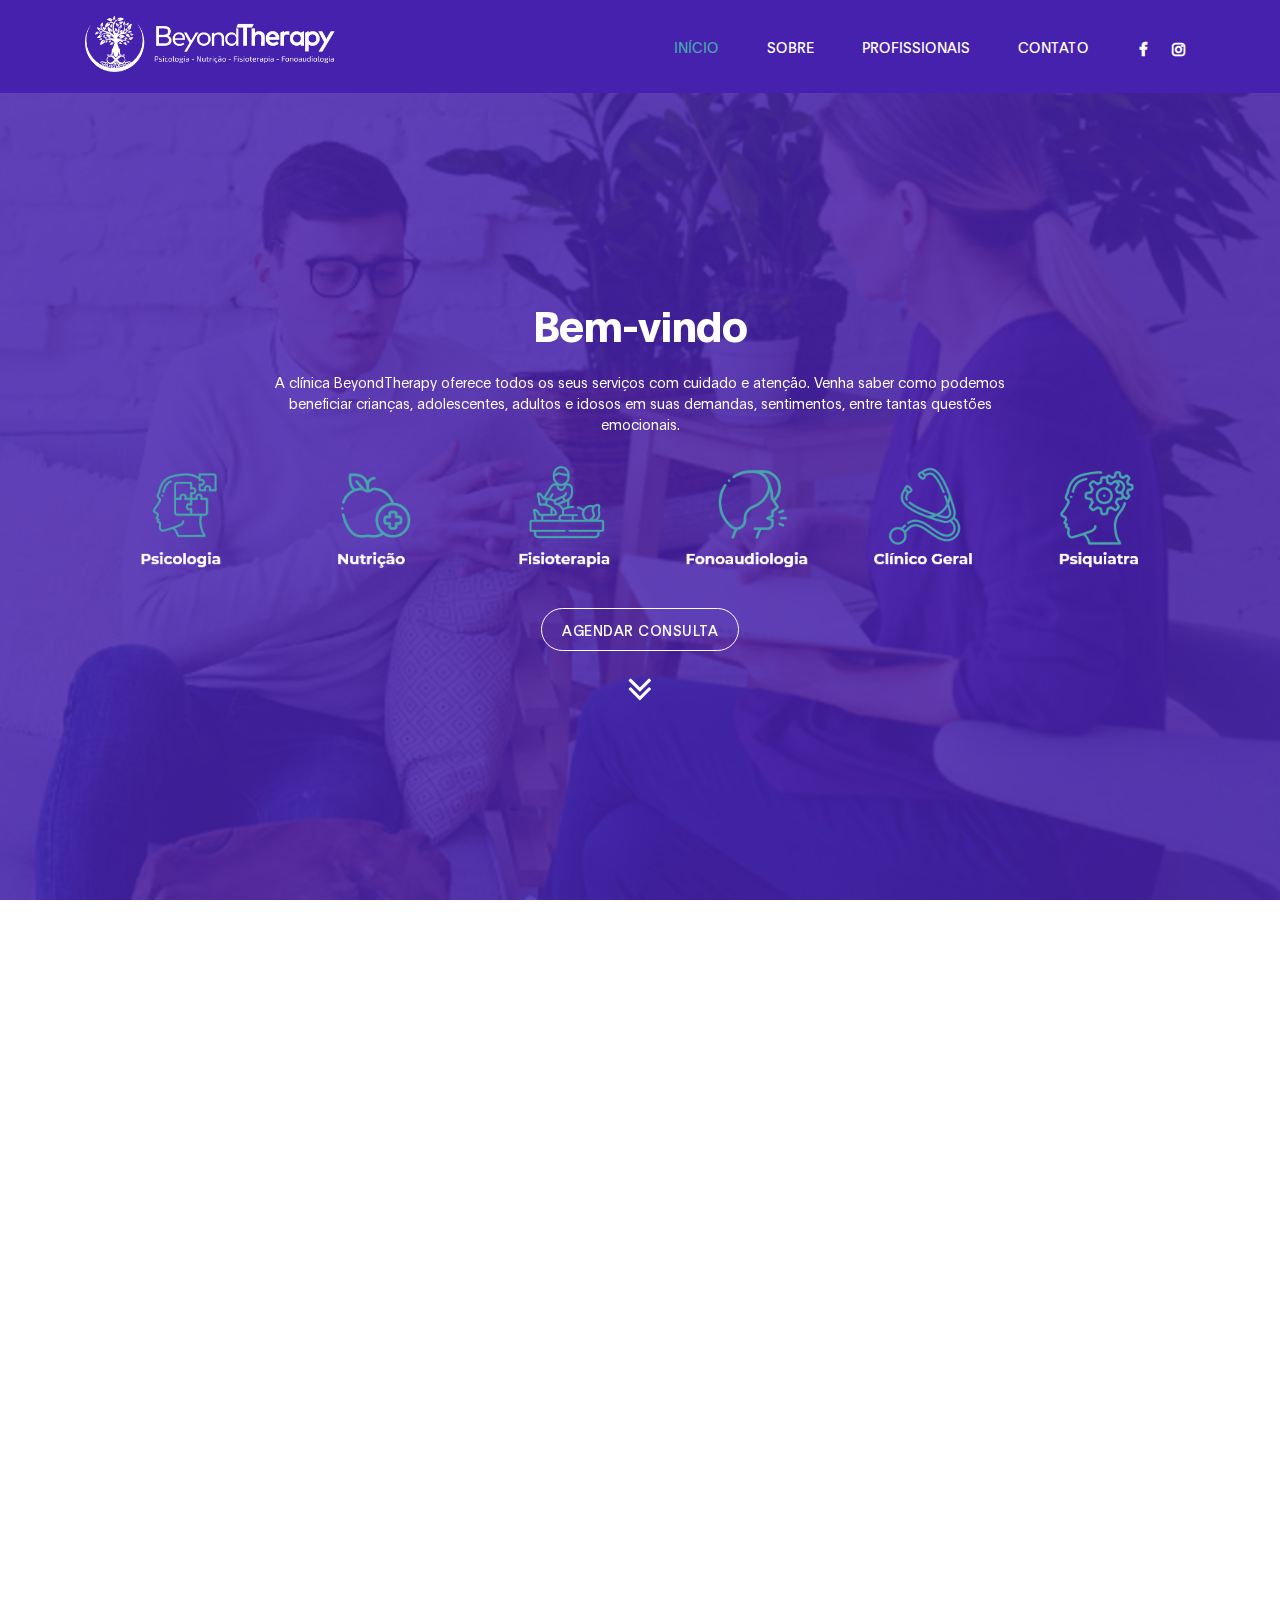
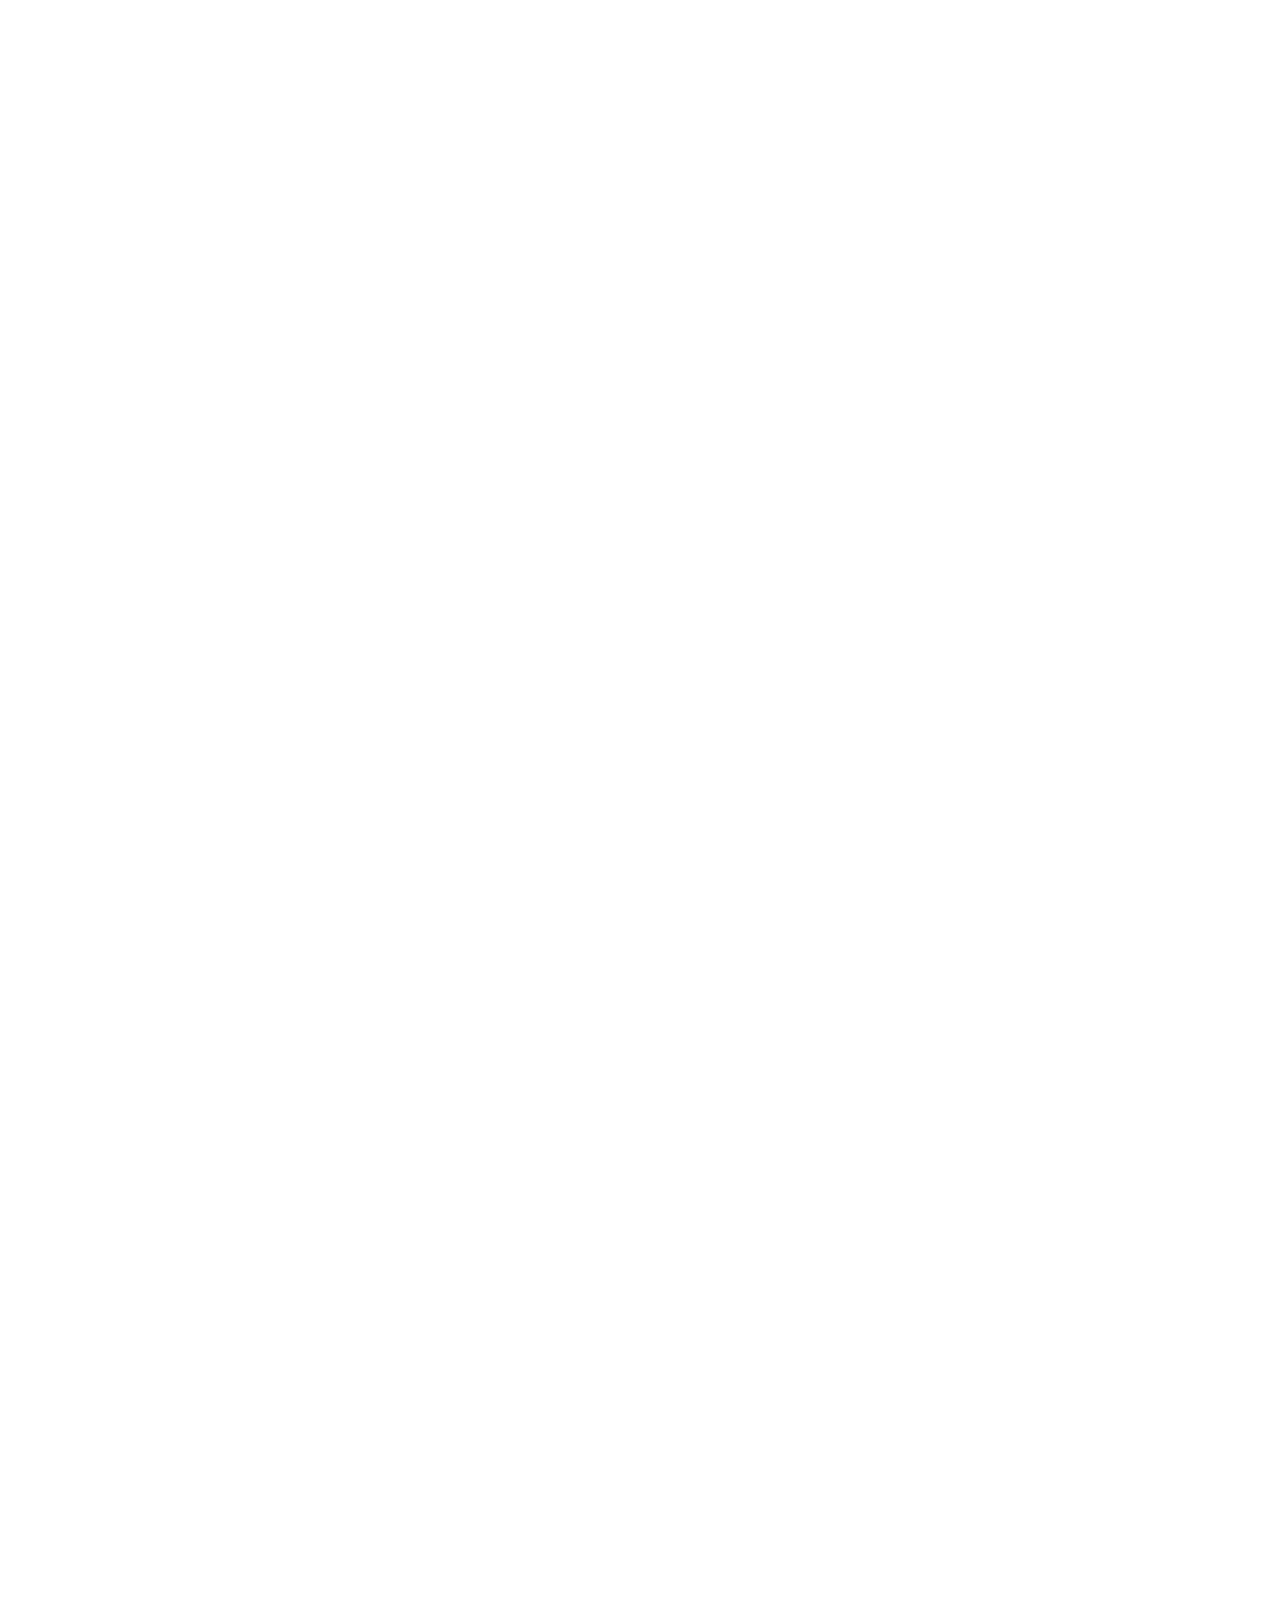
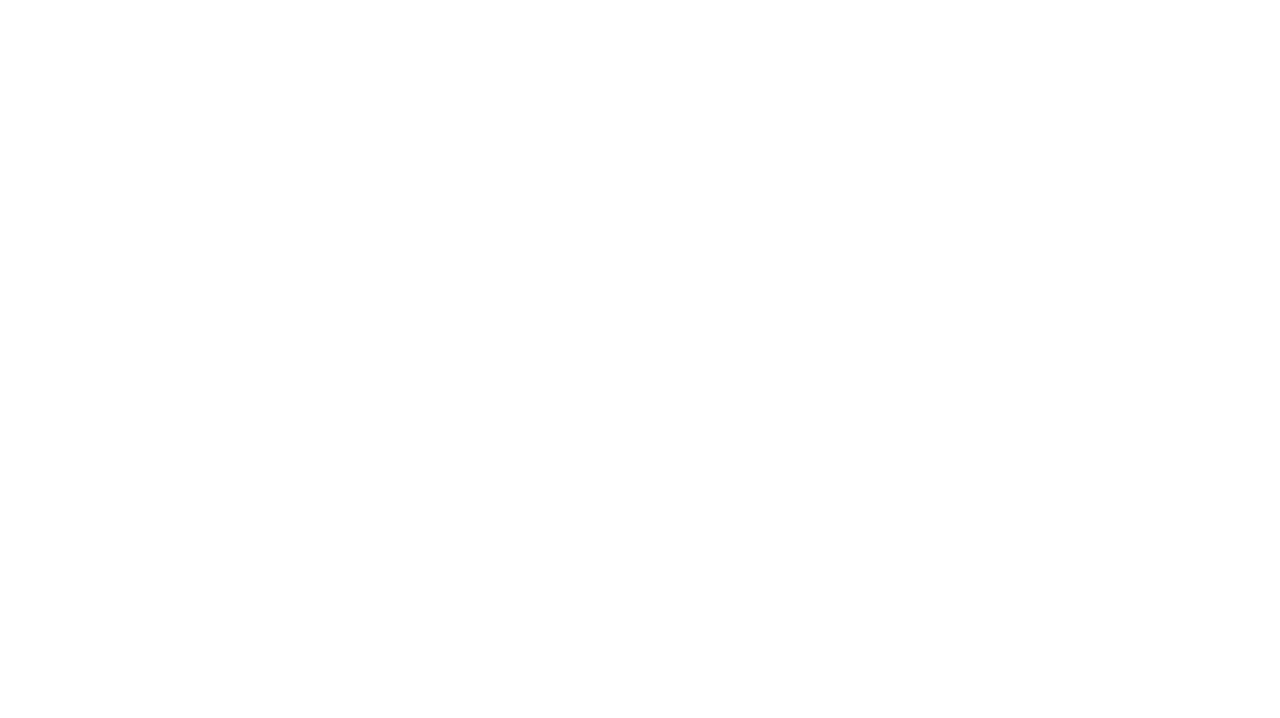
==== commit f46d1356: "Feito o ajuste dos links" ====
--- a/index.html
+++ b/index.html
@@ -15,6 +15,7 @@
   <link rel="stylesheet" href="css/bootstrap.min.css">
   <link rel="stylesheet" href="css/font-awesome.min.css">
   <link rel="stylesheet" href="css/aos.css">
+  <link rel="stylesheet" href="./css/profissionais_index.css">
   
   <!-- MAIN CSS -->
   <link rel="stylesheet" href="css/tooplate-gymso-style.css">
@@ -25,7 +26,6 @@
     window.dataLayer = window.dataLayer || [];
     function gtag(){dataLayer.push(arguments);}
     gtag('js', new Date());
-    
     gtag('config', 'UA-197744071-1');
   </script>
   
@@ -35,11 +35,9 @@
   <!-- MENU BAR -->
   <nav class="navbar navbar-expand-lg fixed-top">
     <div class="container">
-      
       <a class="navbar-brand" href="index.html">
         <img  class="logo" src="images/Logo.png" alt="">  
       </a>
-      
       <button class="navbar-toggler" type="button" data-toggle="collapse" data-target="#navbarNav" aria-controls="navbarNav" aria-expanded="false"
       aria-label="Toggle navigation">
       <span class="navbar-toggler-icon"></span>
@@ -50,67 +48,49 @@
         <li class="nav-item">
           <a href="#home" class="nav-link smoothScroll">INÍCIO</a>
         </li>
-        
         <li class="nav-item">
           <a href="#sobre" class="nav-link smoothScroll">SOBRE</a>
         </li>
-        
         <li class="nav-item">
-          <a href="./profissionais.html" class="nav-link smoothScroll">PROFISSIONAIS</a>
+          <a href="#prof" class="nav-link smoothScroll">PROFISSIONAIS</a>
         </li>
-        
         <li class="nav-item">
           <a href="#contact" class="nav-link smoothScroll">CONTATO</a>
         </li>
-        
-        
       </ul>
-      
       <ul class="social-icon ml-lg-3">
         <li><a href="#" class="fa fa-facebook"></a></li>
         <li><a href="https://www.instagram.com/beyondtherapyoficial/" class="fa fa-instagram"></a></li>
       </ul>
     </div>
-    
   </div>
 </nav>
 
 
 <!-- HERO -->
 <section class="hero d-flex flex-column justify-content-center align-items-center" id="home">
-  
   <div class="bg-overlay"></div>
-  
   <div class="container">
     <div class="row">
-      
       <div class="col-lg-8 col-md-10 mx-auto col-12">
         <div class="hero-text mt-5 text-center">
           <br>
           <h1 class="text-white mt-5" data-aos="fade-up" data-aos-delay="500">Bem-vindo</h1>
-          
           <p class="p-header" data-aos="fade-up" data-aos-delay="300">
             A clínica BeyondTherapy oferece todos os seus serviços com cuidado e atenção. Venha saber como podemos beneficiar crianças, adolescentes, adultos e idosos em suas demandas, sentimentos, entre tantas questões emocionais.
           </p>
         </div>      
       </div>       
-      
       <div class="col-12">
-        
         <div class="mt-3 mb-4 text-center">
           <img class="grupo " src="images/grupo2.png" alt="">
         </div>
-        
         <div class="text-center hero-text">
           <a href="#contact" class="btn custom-btn bordered mt-3" data-aos="fade-up" data-aos-delay="700">Agendar Consulta</a>
           <br> 
           <a href="#sobre" class="btn custom-btn mt-1" data-aos="fade-up" data-aos-delay="600"> <i class="fa fa-angle-double-down" ></i></a>
-          
         </div>
       </div>        
-      
-      
-      
     </div>
   </div>
 </section>
@@ -119,38 +99,28 @@
 <section class="feature" id="sobre">
   <div class="container">
     <div class="row">
-      
       <div class="mt-lg-5 mb-lg-0 mb-2 col-lg-6 col-md-10 col-12">
         <h5 class="text-style mb-3" data-aos="fade-up"><strong>SOBRE NÓS</strong></h5>
-        
         <p class="text-style" data-aos="fade-up" data-aos-delay="200">
           A <strong>BeyondTherapy</strong> nasceu com o propósito de promover saúde, bem-estar e reflexões sobre a busca dos melhores caminhos para se ter uma vida plena e saudável.
         </p>
-        
         <!-- <h5 class="text-style mb-4" data-aos="fade-up"><strong>VISÃO SOCIAL</strong></h5> -->
-        
         <p class="text-style" data-aos="fade-up" data-aos-delay="200">
           Acreditamos que o indivíduo possui saúde física e mental quando as áreas importantes da vida pessoal, profissional, afetiva, financeira e social estão em equilíbrio. Quando há o desequilíbrio, a pessoa entra em estado de adoecimento, sendo necessário recuperar a saúde.
         </p>
-        
         <p class="text-style" data-aos="fade-up" data-aos-delay="200">
           A Clínica Beyond Therapy possui profissionais capacitados em diversas áreas, como: psicologia, nutrição, fisioterapia e fonoaudiologia, para cuidar de sua mente e de seu corpo, ajudando na melhora de sua qualidade de vida.
         </p>
-        
         <p class="text-style" data-aos="fade-up" data-aos-delay="300">
           Queremos fazer parte de sua vida e promover uma experiência Beyond Therapy (Além da Terapia). Vamos nos cuidar?
         </p>
-        
-      </div>
-      
+      </div>
       <div class="mt-5 col-lg-4 col-md-6 col-12 justify-content-center align-items-center">
         <div class="mt-4" data-aos="fade-up" data-aos-delay="300">
           <iframe class="video-pro"  width="530" height="315" src="https://www.youtube.com/embed/lEm_wrhKdUU" frameborder="0" allow="accelerometer; autoplay; clipboard-write; encrypted-media; gyroscope; picture-in-picture" allowfullscreen></iframe>
         </div>
       </div>
-      
-    </div>
-    
+    </div>
     <div class="row ">
       <div class="mt-lg-5 mb-lg-0 mb-2 col-lg-6 col-md-10 col-12">
         <h5 class="text-style mb-3" data-aos="fade-up"><strong>VALORES</strong></h5>
@@ -162,14 +132,9 @@
         <p class="text-style" data-aos="fade-up" data-aos-delay="200">
           Nossa clínica baseia-se na nossa prestação de serviço. Todo ser humano é importante, seja o profissional ou o paciente, por isso trataremos todos com respeito, em um clima de harmonia, à luz da ética, cuidando da dor do outro com responsabilidade e profissionalismo.
         </p>
-        
-        
-        
-      </div>
-      
+      </div>
       <div class="mt-5 col-lg-4 col-md-6 col-12 ">
         <img  class="img-beyon" src="./images/beyon.png" alt="" data-aos="fade-up" data-aos-delay="300">
-        
         <ul class="mt-3 list-visao" data-aos="fade-up" data-aos-delay="300">
           <li>Respeito</li>
           <li>Responsabilidade</li>
@@ -183,7 +148,6 @@
     <div class="text-center justify-content-center mt-1 hero-text">
       <a href="#prof" class="btn custom-btn-second mt-3" data-aos="fade-up" data-aos-delay="600"> <i class="fa fa-angle-double-down" ></i></a>
     </div>
-    
   </div>
 </section>
 
@@ -354,7 +318,6 @@
     <div class="modal-content">
       <div class="modal-header">
         <h5 class="modal-title cor_padrao">Tamires Saboia</h5>
-        
         <button type="button" class="close" data-dismiss="modal">
           <span>&times;</span>
         </button>
@@ -373,37 +336,27 @@
 </div>
 
 <!-- FIM MODAL DOS PROFISSIONAIS -->
-
-
-
 
 <!-- PROFISSIONAIS -->
 <section class="class section" id="prof">
   <div class="container">
-    <div class="row">
+    <div class="row mb-5">
       
       <div class="col-lg-12 col-12 text-center mb-5">
-        
-        
         <h3 data-aos="fade-up" data-aos-delay="200">Profissionais</h3>
       </div>
       
       <div class="col-lg-3 col-md-6 col-12" data-aos="fade-up" data-aos-delay="400">
         <div class="class-thumb">
           <img src="images/class/prof1.png" class="img-fluid" alt="Class">
-          
           <div class="class-info">
             <h3 class="mb-1">Wellington Santos </h3>
-            
             <p>
               <strong >Psicólogo</strong> <br>
               <strong>CRP - </strong>
-              
               021/03965
             </p>
-            
             <button class="btn-beyon" data-toggle="modal" data-target="#wellington">Saiba mais</button>
-            
           </div>
         </div>
       </div>
@@ -422,8 +375,6 @@
             </p>
             
             <button class="btn-beyon" data-toggle="modal" data-target="#danyele">Saiba mais</button>
-            
-            
           </div>
         </div>
       </div>
@@ -431,18 +382,14 @@
       <div class="mt-5 mt-lg-0 col-lg-3 col-md-6 col-12" data-aos="fade-up" data-aos-delay="600">
         <div class="class-thumb">
           <img src="images/class/prof5.png" class="img-fluid" alt="Class">
-          
           <div class="class-info">
             <h3 class="mb-1">Maurício Santos</h3>
-            
             <p>
               <strong >Médico Clínico Geral</strong> <br>
               <strong>CRM - </strong>
               5979
             </p>
-            
             <button class="btn-beyon" data-toggle="modal" data-target="#mauríco">Saiba mais</button>
-            
           </div>
         </div>
       </div>
@@ -458,15 +405,13 @@
               <strong>CRP - </strong> 
               021/04136 
             </p>
-            
             <button class="btn-beyon" data-toggle="modal" data-target="#livia">Saiba mais</button>
           </div>
         </div>
       </div>
       
-      <div class="col-lg-12 col-12 text-center mb-5">
-        
-      </div>
+      <!-- <div class="col-lg-12 col-12 text-center mb-5">
+      </div> -->
       
       <div class="mt-5 mt-lg-0 mt-md-0 col-lg-3 col-md-6 col-12" data-aos="fade-up" data-aos-delay="500">
         <div class="class-thumb">
@@ -474,15 +419,12 @@
           
           <div class="class-info">
             <h3 class="mb-1">Veraluce Neres</h3>
-            
             <p>
               <strong >Psicóloga</strong> <br>
               <strong>CRP - </strong>
               021/03907
             </p>
-            
             <button class="btn-beyon" data-toggle="modal" data-target="#veraluce">Saiba mais</button>
-            
           </div>
         </div>
       </div>
@@ -490,7 +432,6 @@
       <div class="mt-5 mt-lg-0 mt-md-0 col-lg-3 col-md-6 col-12" data-aos="fade-up" data-aos-delay="500">
         <div class="class-thumb">
           <img src="images/class/prof7.png" class="img-fluid" alt="Class">
-          
           <div class="class-info">
             <h3 class="mb-1">Patrícia de Oliveira</h3>
             <p>
@@ -498,9 +439,7 @@
               <strong>CRP - </strong>
               021/04004
             </p>
-            
             <button class="btn-beyon" data-toggle="modal" data-target="#patricia">Saiba mais</button>
-            
           </div>
         </div>
       </div>
@@ -511,7 +450,6 @@
           
           <div class="class-info">
             <h3 class="mb-1">Margareth Almeida</h3>
-            
             <p>
               <strong >Nutricionista</strong> <br>
               <strong>CRN - </strong>
@@ -519,7 +457,6 @@
             </p>
             
             <button class="btn-beyon" data-toggle="modal" data-target="#margareth">Saiba mais</button>
-            
           </div>
         </div>
       </div>
@@ -535,301 +472,135 @@
               <strong>CREFONO - </strong>
               11071
             </p>
-            
             <button class="btn-beyon" data-toggle="modal" data-target="#tamires">Saiba mais</button>
           </div>
         </div>
       </div>
       
-      <!--ok-->
-      
     </div>
     
+    <div class="text-center">
+      <a href="./profissionais.html" class="btn-prof" data-aos="fade-up" data-aos-delay="300">Mais Profissionais</a>  
+    </div>
+
     <div class="text-center justify-content-center mt-4 hero-text">
       <a href="#contact" class="btn custom-btn-second mt-3" data-aos="fade-up" data-aos-delay="100"> <i class="fa fa-angle-double-down" ></i></a>
     </div>
   </div>
 </section>
-
-<!-- SCHEDULE -->
-<!--     
-  <section class="schedule section" id="schedule">
-    <div class="container">
-      <div class="row">
-        
-        <div class="col-lg-12 col-12 text-center">
-          <h6 data-aos="fade-up">Nossos horários</h6>
-          
-          <h2 class="text-white" data-aos="fade-up" data-aos-delay="200">Agende seu horário</h2>
-        </div>
-        
-        <div class="col-lg-12 py-5 col-md-12 col-12">
-          <table class="table table-bordered table-responsive schedule-table" data-aos="fade-up" data-aos-delay="300">
-            
-            <thead class="thead-light">
-              <th><i class="fa fa-calendar"></i></th>
-              <th>Seg</th>
-              <th>Ter</th>
-              <th>Qua</th>
-              <th>Qui</th>
-              <th>Sex</th>
-              <th>Sab</th>
-            </thead>
-            
-            <tbody>
-              <tr>
-                <td><small>7:00 am</small></td>
-                <td>
-                  <strong>Fisioterapeuta</strong>
-                  <span>7:00 am - 9:00 am</span>
-                </td>
-                <td>
-                  <strong>Piscólogo</strong>
-                  <span>7:00 am - 9:00 am</span>
-                </td>
-                <td></td>
-                <td></td>
-                <td>
-                  <strong>Clínico geral</strong>
-                  <span>7:00 am - 9:00 am</span>
-                </td>
-              </tr>
-              
-              <tr>
-                <td><small>9:00 am</small></td>
-                <td></td>
-                <td></td>
-                <td>
-                  <strong>Piscólogo</strong>
-                  <span>8:00 am - 9:00 am</span>
-                </td>
-                <td>
-                  <strong>Atendimento</strong>
-                  <span>8:00 am - 9:00 am</span>
-                </td>
-                <td></td>
-                <td>
-                  <strong>Nutricionista</strong>
-                  <span>8:00 am - 9:00 am</span>
-                </td>
-              </tr>
-              
-              <tr>
-                <td><small>11:00 am</small></td>
-                <td></td>
-                <td>
-                  <strong>Fisioterapeuta</strong>
-                  <span>11:00 am - 2:00 pm</span>
-                </td>
-                <td>
-                  <strong>Clínico Geral</strong>
-                  <span>11:30 am - 3:30 pm</span>
-                </td>
-                <td></td>
-                <td>
-                  <strong>Fonoaudiólogo</strong>
-                  <span>11:50 am - 5:20 pm</span>
-                </td>
-              </tr>
-              
-              <tr>
-                <td><small>2:00 pm</small></td>
-                <td>
-                  <strong>Fonoaudiólogo</strong>
-                  <span>2:00 pm - 4:00 pm</span>
-                </td>
-                <td>
-                  <strong>Atendimento</strong>
-                  <span>3:00 pm - 6:00 pm</span>
-                </td>
-                <td></td>
-                <td>
-                  <strong>Piscólogo</strong>
-                  <span>6:00 pm - 9:00 pm</span>
-                </td>
-                <td></td>
-                <td>
-                  <strong>Nutricionista</strong>
-                  <span>5:00 pm - 7:00 pm</span>
-                </td>
-              </tr>
-            </tbody>
-          </table>
-        </div>
-        
-      </div>
-    </div>
-  </section> -->
-  
-  
-  <!-- CONTACT -->
-  <section class="contact section" id="contact">
-    <div class="container">
-      <div class="row">
-        
-        <!-- <div class="ml-auto col-12">
-          
-          <form action="#" method="post" class="contact-form webform" data-aos="fade-up" data-aos-delay="400" role="form">
+<!-- FIM DOS PROFISSIONAIS -->
+
+
+<!-- CONTACT -->
+<section class="contact section" id="contact">
+  <div class="container">
+    <div class="row">
+      
+      <div class=" mb-5">
+        <form action="" method="post" class="contact-form webform" data-aos="fade-up" data-aos-delay="400" role="form">
+          <div class="form-row">
+            
+            <div class="col-12 mb-5">
+              <h3 class="text-center">Contato</h3>
+            </div>
+            <div class="ml-auto col-sm-6 ">
+              <h6 class="text-center">
+                <a  class="link-whatsapp" target="_blank" href="https://wa.me/5586981410405">
+                  (86) 9 8141-0405
+                  <i class="fa fa-whatsapp mr-1"></i>
+                </a>
+              </h6>
+            </div>
+            
+            <div class="ml-auto col-sm-6 mb-4">
+              <h6 class="">
+                <a class="link-whatsapp" href="mailto:beyondtherapy20@gmail.com">
+                  beyondtherapy20@gmail.com
+                  <i class="fa fa-envelope-o mr-1"></i>
+                </a>    
+              </h6>
+            </div>
+            
             <div class="form-group col-sm-6">
-              <label for="">Primeiro Nome</label>
-              <input type="text" class="form-control " name="cf-name" placeholder="Nome">
+              <label for="inputNome">Primeiro Nome</label>
+              <input type="text" class="form-control" placeholder="Digite seu primeiro nome">
             </div>
             
             <div class="form-group col-sm-6">
-              <label for="">Primeiro Nome</label>
-              <input type="text" class="form-control" name="cf-name" placeholder="Nome">
+              <label for="inputNome">Segundo Nome</label>
+              <input type="text" class="form-control" placeholder="Digite seu segundo nome">
             </div>
             
-            <input type="email" class="form-control" name="cf-email" placeholder="Email">
-            
+            <div class="form-group col-sm-6">
+              <label for="inputNome">E-mail</label>
+              <input type="text" class="form-control" placeholder="Digite seu Email">
+            </div>
+            
+            <div class="form-group col-sm-6">
+              <label for="inputNome">Telefone</label>
+              <input type="text" class="form-control" placeholder="Digite seu Telefone">
+            </div>
+            
+            <label for="inputNome">Mensagem</label>
             <textarea class="form-control" rows="5" name="cf-message" placeholder="Digite sua mensagem"></textarea>
-            
             <button type="submit" class="form-control" id="submit-button" name="submit">Enviar</button>
-          </form>
-        </div> -->
-        <div class=" mb-5">
-          <form action="" method="post" class="contact-form webform" data-aos="fade-up" data-aos-delay="400" role="form">
-            <div class="form-row">
-              
-              <div class="col-12 mb-5">
-                <h3 class="text-center">Contato</h3>
-              </div>
-              <div class="ml-auto col-sm-6 ">
-                <h6 class="text-center">
-                  <a  class="link-whatsapp" target="_blank" href="https://wa.me/5586981410405">
-                    (86) 9 8141-0405
-                    <i class="fa fa-whatsapp mr-1"></i>
-                  </a>
-                  
-                </h6>
-                
-              </div>
-              
-              <div class="ml-auto col-sm-6 mb-4">
-                <h6 class="">
-                  <a class="link-whatsapp" href="mailto:beyondtherapy20@gmail.com">
-                    beyondtherapy20@gmail.com
-                    <i class="fa fa-envelope-o mr-1"></i>
-                  </a>    
-                  
-                </h6>
-              </div>
-              
-              
-              <div class="form-group col-sm-6">
-                <label for="inputNome">Primeiro Nome</label>
-                <input type="text" class="form-control" placeholder="Digite seu primeiro nome">
-              </div>
-              
-              <div class="form-group col-sm-6">
-                <label for="inputNome">Segundo Nome</label>
-                <input type="text" class="form-control" placeholder="Digite seu segundo nome">
-              </div>
-              
-              <div class="form-group col-sm-6">
-                <label for="inputNome">E-mail</label>
-                <input type="text" class="form-control" placeholder="Digite seu Email">
-              </div>
-              
-              <div class="form-group col-sm-6">
-                <label for="inputNome">Telefone</label>
-                <input type="text" class="form-control" placeholder="Digite seu Telefone">
-              </div>
-              
-              <label for="inputNome">Mensagem</label>
-              <textarea class="form-control" rows="5" name="cf-message" placeholder="Digite sua mensagem"></textarea>
-              
-              
-              <button type="submit" class="form-control" id="submit-button" name="submit">Enviar</button>
-              
-            </div>
-          </form>
-        </div>    
-        
-        <div class="mx-auto  mt-lg-0 mt-md-0 col-12">
-          
-          
-          <div class="google-map" data-aos="fade-up" data-aos-delay="200">
-            <iframe src="https://www.google.com/maps/embed?pb=!1m18!1m12!1m3!1d3330.6984661052106!2d-42.80347831787158!3d-5.078309367215363!2m3!1f0!2f0!3f0!3m2!1i1024!2i768!4f13.1!3m3!1m2!1s0x78e39e95a7a6973%3A0xb9f3205e282468ea!2sShopping%20Rio%20Poty!5e0!3m2!1spt-BR!2sus!4v1618176507933!5m2!1spt-BR!2sus" width="600" height="450" style="border:0;" allowfullscreen="" loading="lazy"></iframe>   
-            <p class="location-text" data-aos="" data-aos-delay=""><i class="fa fa-map-marker mr-1 mt-3"></i> Rua  Mato Grosso, 760, Sala 603, Porenquanto, Shopping Rio Poty, Teresina/PI</p>
-          </div>
-        </div>
-        
-      </div>
-    </div>
-  </section>
-  
-  
-  <!-- FOOTER -->
-  <!-- <footer class="site-footer">
-    <div class="container">
-      <div class="row">
-        
-        <div class="ml-auto col-lg-4 col-md-5">
-          <p class="copyright-text">Copyright &copy; 2021 beyondtherapy
-            
-            
-          </div>
-          
-          <div class="d-flex justify-content-center mx-auto col-lg-5 col-md-7 col-12">
-            <p class="mr-4">
-              <i class="fa fa-envelope-o mr-1"></i>
-              <a href="#">beyondtherapy20@gmail.com</a>
-            </p>
-            
-            <p><i class="fa fa-phone mr-1"></i>(86) 8141-0405</p>
-          </div>
-          
-        </div>
-      </div>
-    </footer> -->
+            
+          </div>
+        </form>
+      </div>    
+      
+      <div class="mx-auto  mt-lg-0 mt-md-0 col-12">
+        
+        <div class="google-map" data-aos="fade-up" data-aos-delay="200">
+          <iframe src="https://www.google.com/maps/embed?pb=!1m18!1m12!1m3!1d3330.6984661052106!2d-42.80347831787158!3d-5.078309367215363!2m3!1f0!2f0!3f0!3m2!1i1024!2i768!4f13.1!3m3!1m2!1s0x78e39e95a7a6973%3A0xb9f3205e282468ea!2sShopping%20Rio%20Poty!5e0!3m2!1spt-BR!2sus!4v1618176507933!5m2!1spt-BR!2sus" width="600" height="450" style="border:0;" allowfullscreen="" loading="lazy"></iframe>   
+          <p class="location-text" data-aos="" data-aos-delay=""><i class="fa fa-map-marker mr-1 mt-3"></i> Rua  Mato Grosso, 760, Sala 603, Porenquanto, Shopping Rio Poty, Teresina/PI</p>
+        </div>
+      </div>
+      
+    </div>
+  </div>
+</section>
+
+<!-- Modal -->
+<div class="modal fade" id="membershipForm" tabindex="-1" role="dialog" aria-labelledby="membershipFormLabel" aria-hidden="true">
+  <div class="modal-dialog" role="document">
     
-    <!-- Modal -->
-    <div class="modal fade" id="membershipForm" tabindex="-1" role="dialog" aria-labelledby="membershipFormLabel" aria-hidden="true">
-      <div class="modal-dialog" role="document">
-        
-        <div class="modal-content">
-          <div class="modal-header">
-            
-            <h2 class="modal-title" id="membershipFormLabel">Membership Form</h2>
-            
-            <button type="button" class="close" data-dismiss="modal" aria-label="Close">
-              <span aria-hidden="true">&times;</span>
-            </button>
-          </div>
-          
-          <div class="modal-body">
-            <form class="membership-form webform" role="form">
-              <input type="text" class="form-control" name="cf-name" placeholder="John Doe">
-              
-              <input type="email" class="form-control" name="cf-email" placeholder="Johndoe@gmail.com">
-              
-              <input type="tel" class="form-control" name="cf-phone" placeholder="123-456-7890" pattern="[0-9]{3}-[0-9]{3}-[0-9]{4}" required>
-              
-              <textarea class="form-control" rows="3" name="cf-message" placeholder="Additional Message"></textarea>
-              
-              <button type="submit" class="form-control" id="submit-button" name="submit">Enviar</button>
-              
-              <div class="custom-control custom-checkbox">
-                <input type="checkbox" class="custom-control-input" id="signup-agree">
-                <label class="custom-control-label text-small text-muted" for="signup-agree">I agree to the <a href="#">Terms &amp;Conditions</a>
-                </label>
-              </div>
-            </form>
-          </div>
-          
-          <div class="modal-footer"></div>
-          
-        </div>
-      </div>
-    </div>
-    
-    <!-- SCRIPTS -->
-    <script src="js/jquery.min.js"></script>
-    <script src="js/bootstrap.min.js"></script>
-    <script src="js/aos.js"></script>
-    <script src="js/smoothscroll.js"></script>
-    <script src="js/custom.js"></script>
-    
-  </body>
-  </html>+    <div class="modal-content">
+      <div class="modal-header">
+        
+        <h2 class="modal-title" id="membershipFormLabel">Membership Form</h2>
+        
+        <button type="button" class="close" data-dismiss="modal" aria-label="Close">
+          <span aria-hidden="true">&times;</span>
+        </button>
+      </div>
+      
+      <div class="modal-body">
+        <form class="membership-form webform" role="form">
+          <input type="text" class="form-control" name="cf-name" placeholder="John Doe">
+          <input type="email" class="form-control" name="cf-email" placeholder="Johndoe@gmail.com">
+          <input type="tel" class="form-control" name="cf-phone" placeholder="123-456-7890" pattern="[0-9]{3}-[0-9]{3}-[0-9]{4}" required>
+          <textarea class="form-control" rows="3" name="cf-message" placeholder="Additional Message"></textarea>
+          <button type="submit" class="form-control" id="submit-button" name="submit">Enviar</button>
+          <div class="custom-control custom-checkbox">
+            <input type="checkbox" class="custom-control-input" id="signup-agree">
+            <label class="custom-control-label text-small text-muted" for="signup-agree">I agree to the <a href="#">Terms &amp;Conditions</a>
+            </label>
+          </div>
+        </form>
+      </div>
+      <div class="modal-footer"></div>
+      
+    </div>
+  </div>
+</div>
+
+<!-- SCRIPTS -->
+<script src="js/jquery.min.js"></script>
+<script src="js/bootstrap.min.js"></script>
+<script src="js/aos.js"></script>
+<script src="js/smoothscroll.js"></script>
+<script src="js/custom.js"></script>
+
+</body>
+</html>--- a/css/profissionais_index.css
+++ b/css/profissionais_index.css
@@ -0,0 +1,11 @@
+.btn-prof{
+  border: 2px solid #4621AD;
+  padding: 15px 15px;
+  border-radius: 25px;
+  color: #4621AD;
+  
+}
+
+.btn-prof:hover{
+  border-color: #47A4AD;
+}